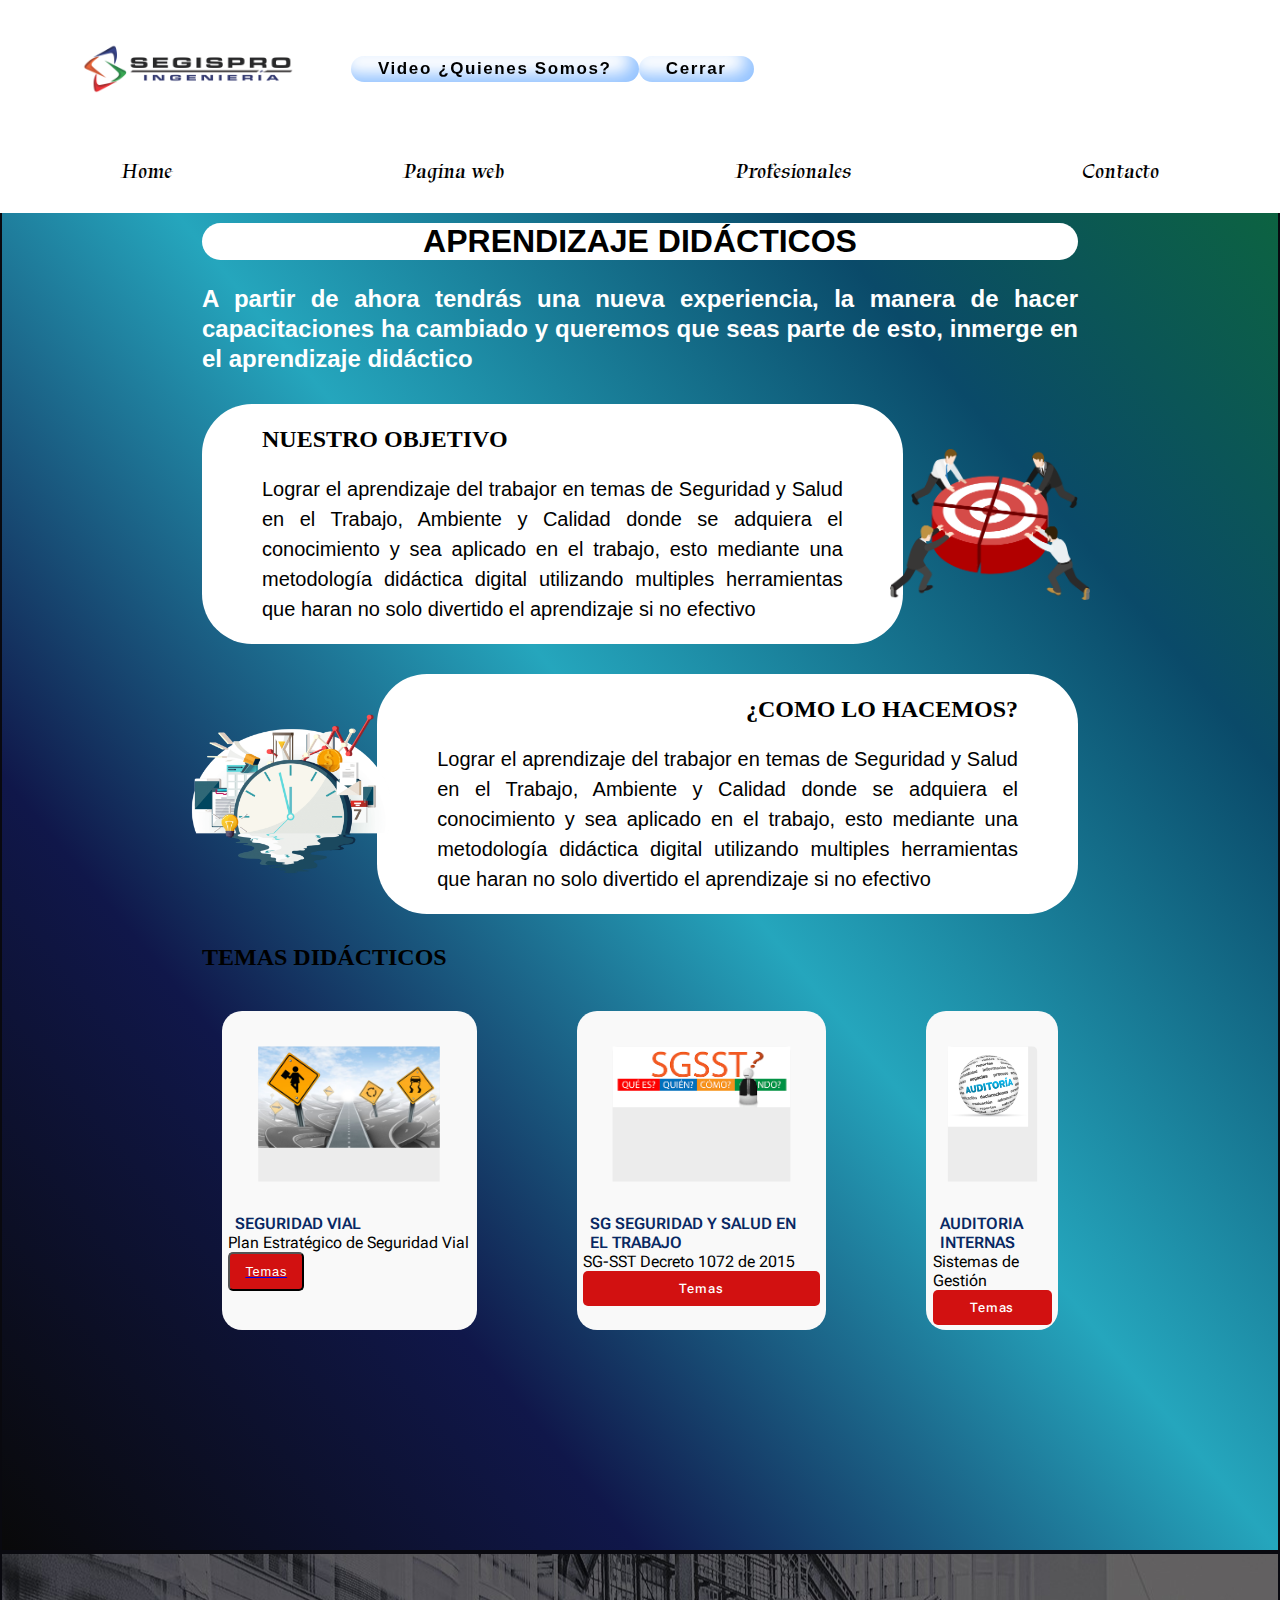
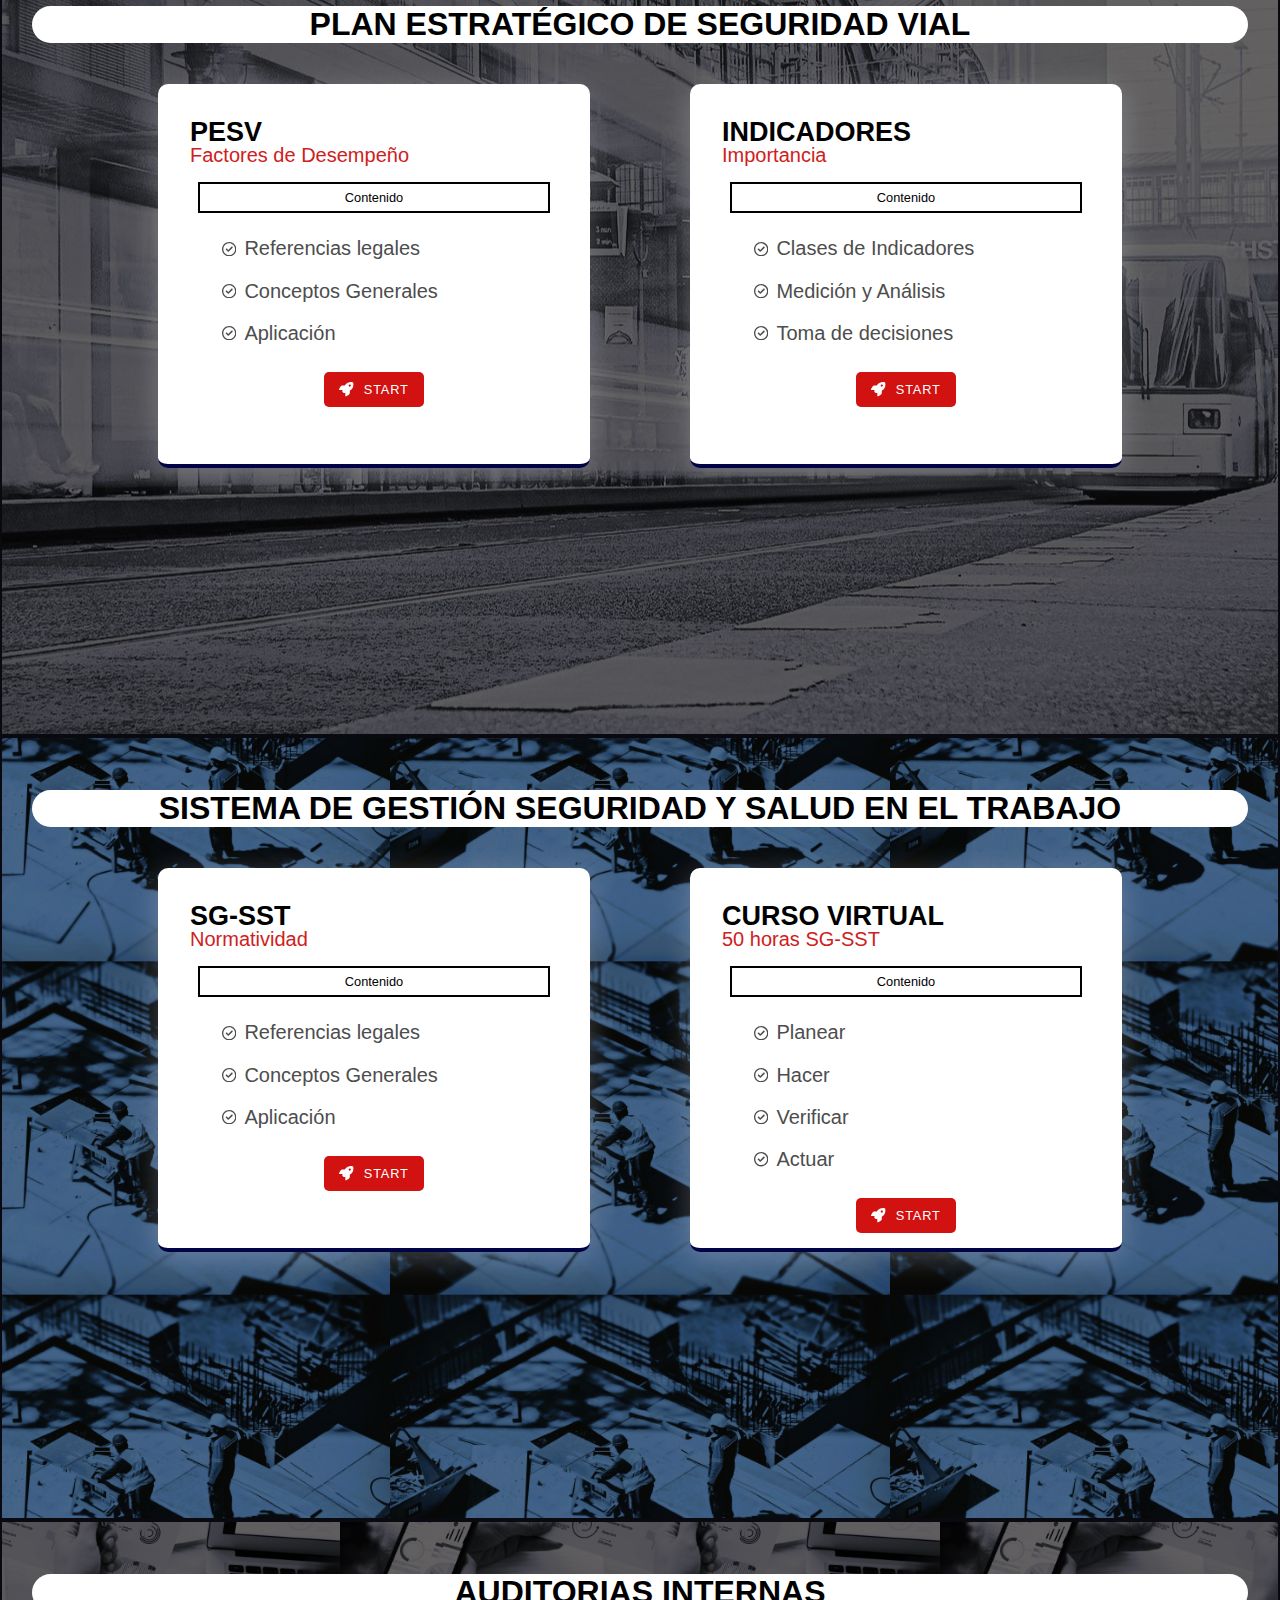
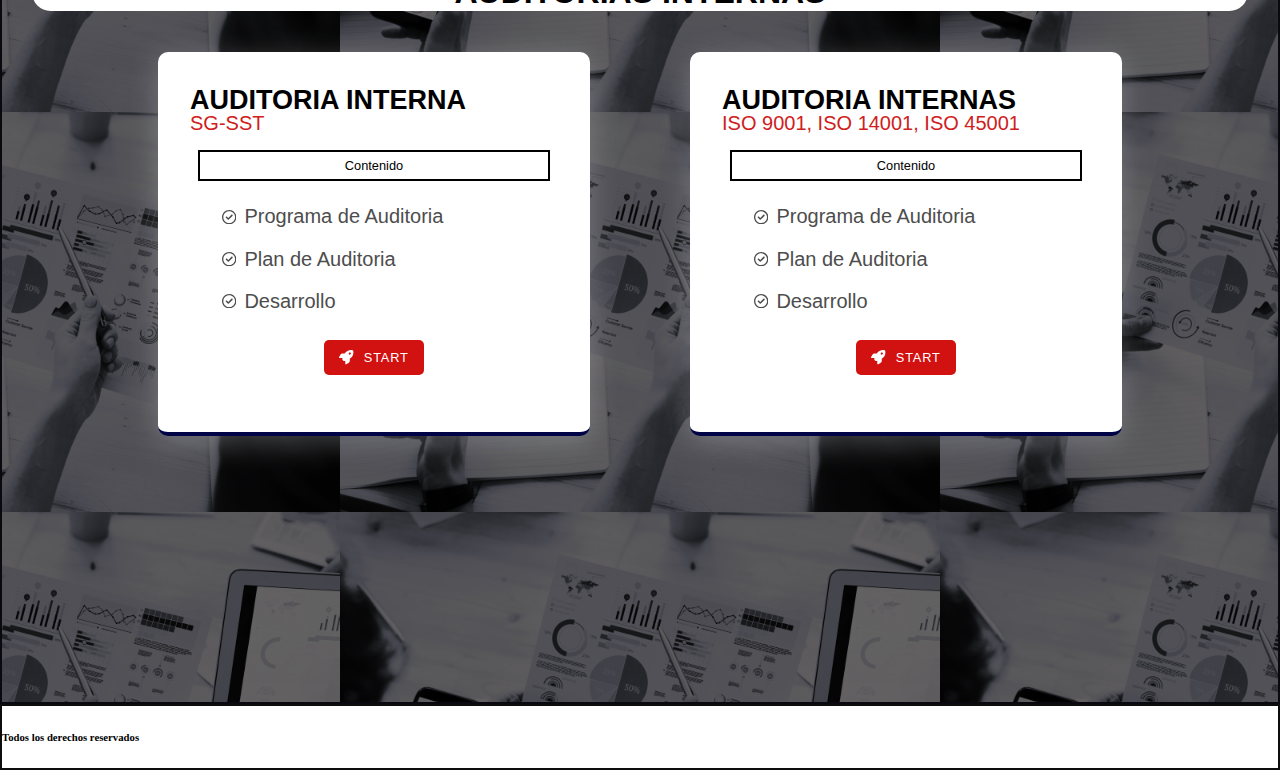
==== index.html @ 094fb380 "first commit" ====
<!DOCTYPE html>
<html lang="en">

<head>
  <meta charset="utf-8" />
  <link rel="stylesheet" href="style.css">
  <link href="https://fonts.googleapis.com/icon?family=Material+Icons" rel="stylesheet" />

  <title>Didácticas digitales!</title>
  <script> src = "script.js"</script>

</head>

<body>
  <header>
    <nav>
      <div id="botones">
        <figure>
          <img id="logo" src="assets/LOGO HORIZONTAL PAR OFFICE 2).png" , alt="Imagen Logo de Segispro" />
        </figure>
        <!--Se va a introducir video el cual se encontrará en la parte superior oculto y aparecera en la mitad de la página-->
        <button id="videopopup" class="boton" onclick="abrirPopup()">
          Video ¿Quienes Somos?
        </button>
        <!--Agrego un video en un contenedor, (Extraido de youtube - Compartir/enlace) popup = ventana emergente-->
        <div class="popup" id="popup">
          <iframe width="560" height="315" src="https://www.youtube.com/embed/HBINRNiQKMA" title="YouTube video player"
            frameborder="0"
            allow="accelerometer; autoplay; clipboard-write; encrypted-media; gyroscope; picture-in-picture"
            allowfullscreen></iframe>
        </div>

        <button id="videopopup" onclick="cerrarPopup()">Cerrar</button>
      </div>
      <ul>
        <a href="index.html">
          <li>Home</li>
        </a>
        <a href="https://www.segispro.com/">
          <li>Pagina web</li>
        </a>

        <a href="#box3">
          <li>Profesionales</li>
        </a>
        <a href="#box4">
          <li>Contacto</li>
        </a>
      </ul>
    </nav>
  </header>

  <main>


    <section id="box1">
      <h1>APRENDIZAJE DIDÁCTICOS</h1>
      <p class="intro">A partir de ahora tendrás una nueva experiencia, la manera de hacer capacitaciones ha cambiado y queremos que seas parte de esto, inmerge en el aprendizaje didáctico</p>
      <div class="row">
        <div class="textleft">
        <h2>NUESTRO OBJETIVO</h2>
        <p>Lograr el aprendizaje del trabajor en temas de Seguridad y Salud en el Trabajo, Ambiente y Calidad donde se adquiera el conocimiento y sea aplicado en el trabajo, esto mediante una metodología didáctica digital utilizando multiples herramientas que haran no solo divertido el aprendizaje si no efectivo</p>
      </div>
      <div class="img">
        <img src="assets/obj.png", alt="Imagen Objetivo" class="efect1">
      </div>
    </div>

      <div class="row">
        <div class="img">
          <img src="assets/hacer.png", alt="Imagen Objetivo" class="efect2">
        </div>
        <div class="textright">
        <h2>¿COMO LO HACEMOS?</h2>
        <p>Lograr el aprendizaje del trabajor en temas de Seguridad y Salud en el Trabajo, Ambiente y Calidad donde se adquiera el conocimiento y sea aplicado en el trabajo, esto mediante una metodología didáctica digital utilizando multiples herramientas que haran no solo divertido el aprendizaje si no efectivo</p>
      </div>
      
    </div>

      <h2>TEMAS DIDÁCTICOS</h2>
      <div id="cont">
          <div class="card">
          <div class="card-image"><img id="vial" src="assets/vial.png" , alt="Imagen referente a la Seguridad Vial"/></div>
          <div class="category"> Seguridad Vial </div>
          <div class="heading"> Plan Estratégico de Seguridad Vial
            <a href="#box2"><button class="botonIr" >Temas</button></a>
          </div>
        </div>
        <div class="card">
          <div class="card-image"><img id="sst" src="assets/SGSST.png" , alt="Imagen referente a el SGSST" /></div>
          <div class="category"> SG SEGURIDAD Y SALUD EN EL TRABAJO</div>
          <div class="heading"> SG-SST Decreto 1072 de 2015
            <div class="botonIr">Temas</div>
          </div>
        </div>
        <div class="card">
          <div class="card-image"><img id="imgAuditoria" src="assets/Auditoria.jpg" , alt="Imagen referente a las Auditoria" /></div>
          <div class="category"> AUDITORIA INTERNAS </div>
          <div class="heading"> Sistemas de Gestión
            <div class="botonIr">Temas</div>
          </div>
        </div>

      </div>
    </section>
    <section id="box2">
      <h1>PLAN ESTRATÉGICO DE SEGURIDAD VIAL</h1>
      <div id="didactic">
        <div class="plan-card">
          <h2>PESV<span>Factores de Desempeño</span></h2>
          <div class="etiquet">
            <p>Contenido</p>
            <div></div>
          </div>
          <div class="benefits-list">
            <ul>
              <li><svg viewBox="0 0 512 512" xmlns="http://www.w3.org/2000/svg">
                  <path
                    d="M243.8 339.8C232.9 350.7 215.1 350.7 204.2 339.8L140.2 275.8C129.3 264.9 129.3 247.1 140.2 236.2C151.1 225.3 168.9 225.3 179.8 236.2L224 280.4L332.2 172.2C343.1 161.3 360.9 161.3 371.8 172.2C382.7 183.1 382.7 200.9 371.8 211.8L243.8 339.8zM512 256C512 397.4 397.4 512 256 512C114.6 512 0 397.4 0 256C0 114.6 114.6 0 256 0C397.4 0 512 114.6 512 256zM256 48C141.1 48 48 141.1 48 256C48 370.9 141.1 464 256 464C370.9 464 464 370.9 464 256C464 141.1 370.9 48 256 48z">
                  </path>
                </svg><span>Referencias legales</span></li>
              <li><svg viewBox="0 0 512 512" xmlns="http://www.w3.org/2000/svg">
                  <path
                    d="M243.8 339.8C232.9 350.7 215.1 350.7 204.2 339.8L140.2 275.8C129.3 264.9 129.3 247.1 140.2 236.2C151.1 225.3 168.9 225.3 179.8 236.2L224 280.4L332.2 172.2C343.1 161.3 360.9 161.3 371.8 172.2C382.7 183.1 382.7 200.9 371.8 211.8L243.8 339.8zM512 256C512 397.4 397.4 512 256 512C114.6 512 0 397.4 0 256C0 114.6 114.6 0 256 0C397.4 0 512 114.6 512 256zM256 48C141.1 48 48 141.1 48 256C48 370.9 141.1 464 256 464C370.9 464 464 370.9 464 256C464 141.1 370.9 48 256 48z">
                  </path>
                </svg><span>Conceptos Generales</span></li>
              <li><svg viewBox="0 0 512 512" xmlns="http://www.w3.org/2000/svg">
                  <path
                    d="M243.8 339.8C232.9 350.7 215.1 350.7 204.2 339.8L140.2 275.8C129.3 264.9 129.3 247.1 140.2 236.2C151.1 225.3 168.9 225.3 179.8 236.2L224 280.4L332.2 172.2C343.1 161.3 360.9 161.3 371.8 172.2C382.7 183.1 382.7 200.9 371.8 211.8L243.8 339.8zM512 256C512 397.4 397.4 512 256 512C114.6 512 0 397.4 0 256C0 114.6 114.6 0 256 0C397.4 0 512 114.6 512 256zM256 48C141.1 48 48 141.1 48 256C48 370.9 141.1 464 256 464C370.9 464 464 370.9 464 256C464 141.1 370.9 48 256 48z">
                  </path>
                </svg><span>Aplicación</span></li>
            </ul>
          </div>
          <div class="button-get-plan">
            <a href="PESVFD.html">
              <svg xmlns="http://www.w3.org/2000/svg" viewBox="0 0 512 512" class="svg-rocket">
                <path
                  d="M156.6 384.9L125.7 353.1C117.2 345.5 114.2 333.1 117.1 321.8C120.1 312.9 124.1 301.3 129.8 288H24C15.38 288 7.414 283.4 3.146 275.9C-1.123 268.4-1.042 259.2 3.357 251.8L55.83 163.3C68.79 141.4 92.33 127.1 117.8 127.1H200C202.4 124 204.8 120.3 207.2 116.7C289.1-4.07 411.1-8.142 483.9 5.275C495.6 7.414 504.6 16.43 506.7 28.06C520.1 100.9 516.1 222.9 395.3 304.8C391.8 307.2 387.1 309.6 384 311.1V394.2C384 419.7 370.6 443.2 348.7 456.2L260.2 508.6C252.8 513 243.6 513.1 236.1 508.9C228.6 504.6 224 496.6 224 488V380.8C209.9 385.6 197.6 389.7 188.3 392.7C177.1 396.3 164.9 393.2 156.6 384.9V384.9zM384 167.1C406.1 167.1 424 150.1 424 127.1C424 105.9 406.1 87.1 384 87.1C361.9 87.1 344 105.9 344 127.1C344 150.1 361.9 167.1 384 167.1z">
                </path>
              </svg>
              <span>START</span>
            </a>
          </div>
        </div>

        <div class="plan-card">
          <h2>INDICADORES<span>Importancia</span></h2>
          <div class="etiquet">
            <p>Contenido</p>
            <div></div>
          </div>
          <div class="benefits-list">
            <ul>
              <li><svg viewBox="0 0 512 512" xmlns="http://www.w3.org/2000/svg">
                  <path
                    d="M243.8 339.8C232.9 350.7 215.1 350.7 204.2 339.8L140.2 275.8C129.3 264.9 129.3 247.1 140.2 236.2C151.1 225.3 168.9 225.3 179.8 236.2L224 280.4L332.2 172.2C343.1 161.3 360.9 161.3 371.8 172.2C382.7 183.1 382.7 200.9 371.8 211.8L243.8 339.8zM512 256C512 397.4 397.4 512 256 512C114.6 512 0 397.4 0 256C0 114.6 114.6 0 256 0C397.4 0 512 114.6 512 256zM256 48C141.1 48 48 141.1 48 256C48 370.9 141.1 464 256 464C370.9 464 464 370.9 464 256C464 141.1 370.9 48 256 48z">
                  </path>
                </svg><span>Clases de Indicadores</span></li>
              <li><svg viewBox="0 0 512 512" xmlns="http://www.w3.org/2000/svg">
                  <path
                    d="M243.8 339.8C232.9 350.7 215.1 350.7 204.2 339.8L140.2 275.8C129.3 264.9 129.3 247.1 140.2 236.2C151.1 225.3 168.9 225.3 179.8 236.2L224 280.4L332.2 172.2C343.1 161.3 360.9 161.3 371.8 172.2C382.7 183.1 382.7 200.9 371.8 211.8L243.8 339.8zM512 256C512 397.4 397.4 512 256 512C114.6 512 0 397.4 0 256C0 114.6 114.6 0 256 0C397.4 0 512 114.6 512 256zM256 48C141.1 48 48 141.1 48 256C48 370.9 141.1 464 256 464C370.9 464 464 370.9 464 256C464 141.1 370.9 48 256 48z">
                  </path>
                </svg><span>Medición y Análisis</span></li>
              <li><svg viewBox="0 0 512 512" xmlns="http://www.w3.org/2000/svg">
                  <path
                    d="M243.8 339.8C232.9 350.7 215.1 350.7 204.2 339.8L140.2 275.8C129.3 264.9 129.3 247.1 140.2 236.2C151.1 225.3 168.9 225.3 179.8 236.2L224 280.4L332.2 172.2C343.1 161.3 360.9 161.3 371.8 172.2C382.7 183.1 382.7 200.9 371.8 211.8L243.8 339.8zM512 256C512 397.4 397.4 512 256 512C114.6 512 0 397.4 0 256C0 114.6 114.6 0 256 0C397.4 0 512 114.6 512 256zM256 48C141.1 48 48 141.1 48 256C48 370.9 141.1 464 256 464C370.9 464 464 370.9 464 256C464 141.1 370.9 48 256 48z">
                  </path>
                </svg><span>Toma de decisiones</span></li>
            </ul>
          </div>
          <div class="button-get-plan">
            <a href="#">
              <svg xmlns="http://www.w3.org/2000/svg" viewBox="0 0 512 512" class="svg-rocket">
                <path
                  d="M156.6 384.9L125.7 353.1C117.2 345.5 114.2 333.1 117.1 321.8C120.1 312.9 124.1 301.3 129.8 288H24C15.38 288 7.414 283.4 3.146 275.9C-1.123 268.4-1.042 259.2 3.357 251.8L55.83 163.3C68.79 141.4 92.33 127.1 117.8 127.1H200C202.4 124 204.8 120.3 207.2 116.7C289.1-4.07 411.1-8.142 483.9 5.275C495.6 7.414 504.6 16.43 506.7 28.06C520.1 100.9 516.1 222.9 395.3 304.8C391.8 307.2 387.1 309.6 384 311.1V394.2C384 419.7 370.6 443.2 348.7 456.2L260.2 508.6C252.8 513 243.6 513.1 236.1 508.9C228.6 504.6 224 496.6 224 488V380.8C209.9 385.6 197.6 389.7 188.3 392.7C177.1 396.3 164.9 393.2 156.6 384.9V384.9zM384 167.1C406.1 167.1 424 150.1 424 127.1C424 105.9 406.1 87.1 384 87.1C361.9 87.1 344 105.9 344 127.1C344 150.1 361.9 167.1 384 167.1z">
                </path>
              </svg>
              <span>START</span>
            </a>
          </div>
        </div>
      </div>
    </section>

 
  <section id="box3">
    <h1>SISTEMA DE GESTIÓN SEGURIDAD Y SALUD EN EL TRABAJO</h1>
    <div id="didactic">
      <div class="plan-card">
        <h2>SG-SST<span>Normatividad</span></h2>
        <div class="etiquet">
          <p>Contenido</p>
          <div></div>
        </div>
        <div class="benefits-list">
          <ul>
            <li><svg viewBox="0 0 512 512" xmlns="http://www.w3.org/2000/svg">
                <path
                  d="M243.8 339.8C232.9 350.7 215.1 350.7 204.2 339.8L140.2 275.8C129.3 264.9 129.3 247.1 140.2 236.2C151.1 225.3 168.9 225.3 179.8 236.2L224 280.4L332.2 172.2C343.1 161.3 360.9 161.3 371.8 172.2C382.7 183.1 382.7 200.9 371.8 211.8L243.8 339.8zM512 256C512 397.4 397.4 512 256 512C114.6 512 0 397.4 0 256C0 114.6 114.6 0 256 0C397.4 0 512 114.6 512 256zM256 48C141.1 48 48 141.1 48 256C48 370.9 141.1 464 256 464C370.9 464 464 370.9 464 256C464 141.1 370.9 48 256 48z">
                </path>
              </svg><span>Referencias legales</span></li>
            <li><svg viewBox="0 0 512 512" xmlns="http://www.w3.org/2000/svg">
                <path
                  d="M243.8 339.8C232.9 350.7 215.1 350.7 204.2 339.8L140.2 275.8C129.3 264.9 129.3 247.1 140.2 236.2C151.1 225.3 168.9 225.3 179.8 236.2L224 280.4L332.2 172.2C343.1 161.3 360.9 161.3 371.8 172.2C382.7 183.1 382.7 200.9 371.8 211.8L243.8 339.8zM512 256C512 397.4 397.4 512 256 512C114.6 512 0 397.4 0 256C0 114.6 114.6 0 256 0C397.4 0 512 114.6 512 256zM256 48C141.1 48 48 141.1 48 256C48 370.9 141.1 464 256 464C370.9 464 464 370.9 464 256C464 141.1 370.9 48 256 48z">
                </path>
              </svg><span>Conceptos Generales</span></li>
            <li><svg viewBox="0 0 512 512" xmlns="http://www.w3.org/2000/svg">
                <path
                  d="M243.8 339.8C232.9 350.7 215.1 350.7 204.2 339.8L140.2 275.8C129.3 264.9 129.3 247.1 140.2 236.2C151.1 225.3 168.9 225.3 179.8 236.2L224 280.4L332.2 172.2C343.1 161.3 360.9 161.3 371.8 172.2C382.7 183.1 382.7 200.9 371.8 211.8L243.8 339.8zM512 256C512 397.4 397.4 512 256 512C114.6 512 0 397.4 0 256C0 114.6 114.6 0 256 0C397.4 0 512 114.6 512 256zM256 48C141.1 48 48 141.1 48 256C48 370.9 141.1 464 256 464C370.9 464 464 370.9 464 256C464 141.1 370.9 48 256 48z">
                </path>
              </svg><span>Aplicación</span></li>
          </ul>
        </div>
        <div class="button-get-plan">
          <a href="#">
            <svg xmlns="http://www.w3.org/2000/svg" viewBox="0 0 512 512" class="svg-rocket">
              <path
                d="M156.6 384.9L125.7 353.1C117.2 345.5 114.2 333.1 117.1 321.8C120.1 312.9 124.1 301.3 129.8 288H24C15.38 288 7.414 283.4 3.146 275.9C-1.123 268.4-1.042 259.2 3.357 251.8L55.83 163.3C68.79 141.4 92.33 127.1 117.8 127.1H200C202.4 124 204.8 120.3 207.2 116.7C289.1-4.07 411.1-8.142 483.9 5.275C495.6 7.414 504.6 16.43 506.7 28.06C520.1 100.9 516.1 222.9 395.3 304.8C391.8 307.2 387.1 309.6 384 311.1V394.2C384 419.7 370.6 443.2 348.7 456.2L260.2 508.6C252.8 513 243.6 513.1 236.1 508.9C228.6 504.6 224 496.6 224 488V380.8C209.9 385.6 197.6 389.7 188.3 392.7C177.1 396.3 164.9 393.2 156.6 384.9V384.9zM384 167.1C406.1 167.1 424 150.1 424 127.1C424 105.9 406.1 87.1 384 87.1C361.9 87.1 344 105.9 344 127.1C344 150.1 361.9 167.1 384 167.1z">
              </path>
            </svg>
            <span>START</span>
          </a>
        </div>
      </div>

      <div class="plan-card">
        <h2>CURSO VIRTUAL<span>50 horas SG-SST</span></h2>
        <div class="etiquet">
          <p>Contenido</p>
          <div></div>
        </div>
        <div class="benefits-list">
          <ul>
            <li><svg viewBox="0 0 512 512" xmlns="http://www.w3.org/2000/svg">
                <path
                  d="M243.8 339.8C232.9 350.7 215.1 350.7 204.2 339.8L140.2 275.8C129.3 264.9 129.3 247.1 140.2 236.2C151.1 225.3 168.9 225.3 179.8 236.2L224 280.4L332.2 172.2C343.1 161.3 360.9 161.3 371.8 172.2C382.7 183.1 382.7 200.9 371.8 211.8L243.8 339.8zM512 256C512 397.4 397.4 512 256 512C114.6 512 0 397.4 0 256C0 114.6 114.6 0 256 0C397.4 0 512 114.6 512 256zM256 48C141.1 48 48 141.1 48 256C48 370.9 141.1 464 256 464C370.9 464 464 370.9 464 256C464 141.1 370.9 48 256 48z">
                </path>
              </svg><span>Planear</span></li>
            <li><svg viewBox="0 0 512 512" xmlns="http://www.w3.org/2000/svg">
                <path
                  d="M243.8 339.8C232.9 350.7 215.1 350.7 204.2 339.8L140.2 275.8C129.3 264.9 129.3 247.1 140.2 236.2C151.1 225.3 168.9 225.3 179.8 236.2L224 280.4L332.2 172.2C343.1 161.3 360.9 161.3 371.8 172.2C382.7 183.1 382.7 200.9 371.8 211.8L243.8 339.8zM512 256C512 397.4 397.4 512 256 512C114.6 512 0 397.4 0 256C0 114.6 114.6 0 256 0C397.4 0 512 114.6 512 256zM256 48C141.1 48 48 141.1 48 256C48 370.9 141.1 464 256 464C370.9 464 464 370.9 464 256C464 141.1 370.9 48 256 48z">
                </path>
              </svg><span>Hacer</span></li>
            <li><svg viewBox="0 0 512 512" xmlns="http://www.w3.org/2000/svg">
                <path
                  d="M243.8 339.8C232.9 350.7 215.1 350.7 204.2 339.8L140.2 275.8C129.3 264.9 129.3 247.1 140.2 236.2C151.1 225.3 168.9 225.3 179.8 236.2L224 280.4L332.2 172.2C343.1 161.3 360.9 161.3 371.8 172.2C382.7 183.1 382.7 200.9 371.8 211.8L243.8 339.8zM512 256C512 397.4 397.4 512 256 512C114.6 512 0 397.4 0 256C0 114.6 114.6 0 256 0C397.4 0 512 114.6 512 256zM256 48C141.1 48 48 141.1 48 256C48 370.9 141.1 464 256 464C370.9 464 464 370.9 464 256C464 141.1 370.9 48 256 48z">
                </path>
              </svg><span>Verificar</span></li>
              <li><svg viewBox="0 0 512 512" xmlns="http://www.w3.org/2000/svg">
                <path
                  d="M243.8 339.8C232.9 350.7 215.1 350.7 204.2 339.8L140.2 275.8C129.3 264.9 129.3 247.1 140.2 236.2C151.1 225.3 168.9 225.3 179.8 236.2L224 280.4L332.2 172.2C343.1 161.3 360.9 161.3 371.8 172.2C382.7 183.1 382.7 200.9 371.8 211.8L243.8 339.8zM512 256C512 397.4 397.4 512 256 512C114.6 512 0 397.4 0 256C0 114.6 114.6 0 256 0C397.4 0 512 114.6 512 256zM256 48C141.1 48 48 141.1 48 256C48 370.9 141.1 464 256 464C370.9 464 464 370.9 464 256C464 141.1 370.9 48 256 48z">
                </path>
              </svg><span>Actuar</span></li>
          </ul>
        </div>
        <div class="button-get-plan">
          <a href="#">
            <svg xmlns="http://www.w3.org/2000/svg" viewBox="0 0 512 512" class="svg-rocket">
              <path
                d="M156.6 384.9L125.7 353.1C117.2 345.5 114.2 333.1 117.1 321.8C120.1 312.9 124.1 301.3 129.8 288H24C15.38 288 7.414 283.4 3.146 275.9C-1.123 268.4-1.042 259.2 3.357 251.8L55.83 163.3C68.79 141.4 92.33 127.1 117.8 127.1H200C202.4 124 204.8 120.3 207.2 116.7C289.1-4.07 411.1-8.142 483.9 5.275C495.6 7.414 504.6 16.43 506.7 28.06C520.1 100.9 516.1 222.9 395.3 304.8C391.8 307.2 387.1 309.6 384 311.1V394.2C384 419.7 370.6 443.2 348.7 456.2L260.2 508.6C252.8 513 243.6 513.1 236.1 508.9C228.6 504.6 224 496.6 224 488V380.8C209.9 385.6 197.6 389.7 188.3 392.7C177.1 396.3 164.9 393.2 156.6 384.9V384.9zM384 167.1C406.1 167.1 424 150.1 424 127.1C424 105.9 406.1 87.1 384 87.1C361.9 87.1 344 105.9 344 127.1C344 150.1 361.9 167.1 384 167.1z">
              </path>
            </svg>
            <span>START</span>
          </a>
        </div>
      </div>
    </div>
  </section>

  <section id="box4">
    <h1>AUDITORIAS INTERNAS</h1>
    <div id="didactic">
      <div class="plan-card">
        <h2>AUDITORIA INTERNA <span>SG-SST</span></h2>
        <div class="etiquet">
          <p>Contenido</p>
          <div></div>
        </div>
        <div class="benefits-list">
          <ul>
            <li><svg viewBox="0 0 512 512" xmlns="http://www.w3.org/2000/svg">
                <path
                  d="M243.8 339.8C232.9 350.7 215.1 350.7 204.2 339.8L140.2 275.8C129.3 264.9 129.3 247.1 140.2 236.2C151.1 225.3 168.9 225.3 179.8 236.2L224 280.4L332.2 172.2C343.1 161.3 360.9 161.3 371.8 172.2C382.7 183.1 382.7 200.9 371.8 211.8L243.8 339.8zM512 256C512 397.4 397.4 512 256 512C114.6 512 0 397.4 0 256C0 114.6 114.6 0 256 0C397.4 0 512 114.6 512 256zM256 48C141.1 48 48 141.1 48 256C48 370.9 141.1 464 256 464C370.9 464 464 370.9 464 256C464 141.1 370.9 48 256 48z">
                </path>
              </svg><span>Programa de Auditoria</span></li>
            <li><svg viewBox="0 0 512 512" xmlns="http://www.w3.org/2000/svg">
                <path
                  d="M243.8 339.8C232.9 350.7 215.1 350.7 204.2 339.8L140.2 275.8C129.3 264.9 129.3 247.1 140.2 236.2C151.1 225.3 168.9 225.3 179.8 236.2L224 280.4L332.2 172.2C343.1 161.3 360.9 161.3 371.8 172.2C382.7 183.1 382.7 200.9 371.8 211.8L243.8 339.8zM512 256C512 397.4 397.4 512 256 512C114.6 512 0 397.4 0 256C0 114.6 114.6 0 256 0C397.4 0 512 114.6 512 256zM256 48C141.1 48 48 141.1 48 256C48 370.9 141.1 464 256 464C370.9 464 464 370.9 464 256C464 141.1 370.9 48 256 48z">
                </path>
              </svg><span>Plan de Auditoria</span></li>
            <li><svg viewBox="0 0 512 512" xmlns="http://www.w3.org/2000/svg">
                <path
                  d="M243.8 339.8C232.9 350.7 215.1 350.7 204.2 339.8L140.2 275.8C129.3 264.9 129.3 247.1 140.2 236.2C151.1 225.3 168.9 225.3 179.8 236.2L224 280.4L332.2 172.2C343.1 161.3 360.9 161.3 371.8 172.2C382.7 183.1 382.7 200.9 371.8 211.8L243.8 339.8zM512 256C512 397.4 397.4 512 256 512C114.6 512 0 397.4 0 256C0 114.6 114.6 0 256 0C397.4 0 512 114.6 512 256zM256 48C141.1 48 48 141.1 48 256C48 370.9 141.1 464 256 464C370.9 464 464 370.9 464 256C464 141.1 370.9 48 256 48z">
                </path>
              </svg><span>Desarrollo</span></li>
          </ul>
        </div>
        <div class="button-get-plan">
          <a href="#">
            <svg xmlns="http://www.w3.org/2000/svg" viewBox="0 0 512 512" class="svg-rocket">
              <path
                d="M156.6 384.9L125.7 353.1C117.2 345.5 114.2 333.1 117.1 321.8C120.1 312.9 124.1 301.3 129.8 288H24C15.38 288 7.414 283.4 3.146 275.9C-1.123 268.4-1.042 259.2 3.357 251.8L55.83 163.3C68.79 141.4 92.33 127.1 117.8 127.1H200C202.4 124 204.8 120.3 207.2 116.7C289.1-4.07 411.1-8.142 483.9 5.275C495.6 7.414 504.6 16.43 506.7 28.06C520.1 100.9 516.1 222.9 395.3 304.8C391.8 307.2 387.1 309.6 384 311.1V394.2C384 419.7 370.6 443.2 348.7 456.2L260.2 508.6C252.8 513 243.6 513.1 236.1 508.9C228.6 504.6 224 496.6 224 488V380.8C209.9 385.6 197.6 389.7 188.3 392.7C177.1 396.3 164.9 393.2 156.6 384.9V384.9zM384 167.1C406.1 167.1 424 150.1 424 127.1C424 105.9 406.1 87.1 384 87.1C361.9 87.1 344 105.9 344 127.1C344 150.1 361.9 167.1 384 167.1z">
              </path>
            </svg>
            <span>START</span>
          </a>
        </div>
      </div>

      <div class="plan-card">
        <h2>AUDITORIA INTERNAS<span>ISO 9001, ISO 14001, ISO 45001</span></h2>
        <div class="etiquet">
          <p>Contenido</p>
          <div></div>
        </div>
        <div class="benefits-list">
          <ul>
            <li><svg viewBox="0 0 512 512" xmlns="http://www.w3.org/2000/svg">
                <path
                  d="M243.8 339.8C232.9 350.7 215.1 350.7 204.2 339.8L140.2 275.8C129.3 264.9 129.3 247.1 140.2 236.2C151.1 225.3 168.9 225.3 179.8 236.2L224 280.4L332.2 172.2C343.1 161.3 360.9 161.3 371.8 172.2C382.7 183.1 382.7 200.9 371.8 211.8L243.8 339.8zM512 256C512 397.4 397.4 512 256 512C114.6 512 0 397.4 0 256C0 114.6 114.6 0 256 0C397.4 0 512 114.6 512 256zM256 48C141.1 48 48 141.1 48 256C48 370.9 141.1 464 256 464C370.9 464 464 370.9 464 256C464 141.1 370.9 48 256 48z">
                </path>
              </svg><span>Programa de Auditoria</span></li>
            <li><svg viewBox="0 0 512 512" xmlns="http://www.w3.org/2000/svg">
                <path
                  d="M243.8 339.8C232.9 350.7 215.1 350.7 204.2 339.8L140.2 275.8C129.3 264.9 129.3 247.1 140.2 236.2C151.1 225.3 168.9 225.3 179.8 236.2L224 280.4L332.2 172.2C343.1 161.3 360.9 161.3 371.8 172.2C382.7 183.1 382.7 200.9 371.8 211.8L243.8 339.8zM512 256C512 397.4 397.4 512 256 512C114.6 512 0 397.4 0 256C0 114.6 114.6 0 256 0C397.4 0 512 114.6 512 256zM256 48C141.1 48 48 141.1 48 256C48 370.9 141.1 464 256 464C370.9 464 464 370.9 464 256C464 141.1 370.9 48 256 48z">
                </path>
              </svg><span>Plan de Auditoria</span></li>
            <li><svg viewBox="0 0 512 512" xmlns="http://www.w3.org/2000/svg">
                <path
                  d="M243.8 339.8C232.9 350.7 215.1 350.7 204.2 339.8L140.2 275.8C129.3 264.9 129.3 247.1 140.2 236.2C151.1 225.3 168.9 225.3 179.8 236.2L224 280.4L332.2 172.2C343.1 161.3 360.9 161.3 371.8 172.2C382.7 183.1 382.7 200.9 371.8 211.8L243.8 339.8zM512 256C512 397.4 397.4 512 256 512C114.6 512 0 397.4 0 256C0 114.6 114.6 0 256 0C397.4 0 512 114.6 512 256zM256 48C141.1 48 48 141.1 48 256C48 370.9 141.1 464 256 464C370.9 464 464 370.9 464 256C464 141.1 370.9 48 256 48z">
                </path>
              </svg><span>Desarrollo</span></li>
          </ul>
        </div>
        <div class="button-get-plan">
          <a href="#">
            <svg xmlns="http://www.w3.org/2000/svg" viewBox="0 0 512 512" class="svg-rocket">
              <path
                d="M156.6 384.9L125.7 353.1C117.2 345.5 114.2 333.1 117.1 321.8C120.1 312.9 124.1 301.3 129.8 288H24C15.38 288 7.414 283.4 3.146 275.9C-1.123 268.4-1.042 259.2 3.357 251.8L55.83 163.3C68.79 141.4 92.33 127.1 117.8 127.1H200C202.4 124 204.8 120.3 207.2 116.7C289.1-4.07 411.1-8.142 483.9 5.275C495.6 7.414 504.6 16.43 506.7 28.06C520.1 100.9 516.1 222.9 395.3 304.8C391.8 307.2 387.1 309.6 384 311.1V394.2C384 419.7 370.6 443.2 348.7 456.2L260.2 508.6C252.8 513 243.6 513.1 236.1 508.9C228.6 504.6 224 496.6 224 488V380.8C209.9 385.6 197.6 389.7 188.3 392.7C177.1 396.3 164.9 393.2 156.6 384.9V384.9zM384 167.1C406.1 167.1 424 150.1 424 127.1C424 105.9 406.1 87.1 384 87.1C361.9 87.1 344 105.9 344 127.1C344 150.1 361.9 167.1 384 167.1z">
              </path>
            </svg>
            <span>START</span>
          </a>
        </div>
      </div>
    </div>
  </section>




    <footer>
      <h6>
        Todos los derechos reservados
      </h6>
    </footer>
  </main>
  <script>
    let popup = document.getElementById("popup");

    function abrirPopup() {
      popup.classList.add("open-popup");
    }

    function cerrarPopup() {
      popup.classList.remove("open-popup");
    }
  </script>
</body>

</html>
---- style.css ----
@import url('https://fonts.googleapis.com/css2?family=Macondo&family=Roboto+Flex:opsz,wght@8..144,100&display=swap');
@import url('https://fonts.googleapis.com/css2?family=Tapestry&display=swap');
@import url('https://fonts.googleapis.com/css2?family=Rajdhani:wght@300&family=Roboto+Serif:opsz,wght@8..144,100&family=Ubuntu:wght@300&display=swap')
/* PSEUDOCLASES */
* { /* El asterisco aplica estilos a la hoja en generar*/
    
  box-sizing: border-box;
  padding: 0;
  margin: 0;
}

main {
 height: 100vh;

}

body{
  margin:0;
  display:flex;
  flex-direction:column;
}

#logo {
  height: 70px; 
  
  } 

#vial {
    height: 75%; 
    align-items: center; 
    } 

#sst{
      height: 45%; 
      align-content: center;
    }

#imgAuditoria{
  width: 90%;  

}

nav {
  z-index: 1;
  top:0;
  margin: 0;
  position: fixed;
  width: 100%;
  background: white;
  backdrop-filter: blur(10px);
  
}

nav ul{
  padding: 5px;
  font-family: 'Tapestry', cursive;
  display:flex;
  justify-content: space-around;
  }
 
nav ul a{
  text-decoration: none; /* le quita la línea y el color de hipervinculo */
  color:rgb(0, 0, 0);
}  

nav ul a:hover{
  background-color:#0a4a69;
  color:#ffffff;
}

/* From uiverse.io by @ercnersoy */
#videopopup{
  padding: 0.2em 1.6em;
  border: 0;
  transition: all .5s ease-in-out;
  font-size: 17px;
  letter-spacing: 0.1rem;
  font-family: 'Segoe UI', Tahoma, Geneva, Verdana, sans-serif;
  color: rgb(0, 0, 0);
  font-weight: bolder;
  backdrop-filter: blur(5px);
  background-color: rgba(255, 255, 255, 1);
  border-radius: 26px;
  box-shadow: 0px 0px 0px 0px rgba(145, 192, 255, 0.5),
              inset -8px -8px 16px 0px rgba(145, 193, 255, 0.973),
              inset 0px 11px 28px 0px rgb(255, 255, 255);
 }
 
 #videopopup:hover {
  transition: all .5s ease-in-out;
  backdrop-filter: blur(5px);
  background-color: rgba(255, 255, 255, 1);
  border-radius: 26px;
  box-shadow: 0px 0px 0px 0px rgba(145, 192, 255, 0.5),
               inset 8px -8px 16px 10px rgb(145, 193, 255),
               inset 0px 11px 28px 0px rgb(255, 255, 255);
 }
 
 #videopopup:active {
  border-radius: 26px;
  box-shadow: 0px 0px 0px 0px rgba(145, 193, 255, 0.822),
   inset -8px -8px 16px 10px #91c0ff99,
   inset 0px 11px 28px 50px rgb(255, 255, 255);
 }

 .popup{
   width: 75%;
   position: absolute; /* se posiciona sobre el contenedor */
   margin: 0 auto;
   top:0;
   left:70%;
   transform: translate(-50%, -50%) scale(0.1); /*scale me reduce el tamaño del video*/
   transition: transform 0.4s, top 0.4s;
   visibility: hidden; /*oculta el video*/
 }

 .popup iframe{
   width: 100;
   margin: 0 auto;
 }

 .open-popup{
  
   visibility: visible;
   top: 200%;
   transform: translate(-50%, -50%) scale(1);
/*me muestra el video y hace que baje y aumente el tamaño*/
 }

/* From uiverse.io by @bhaveshxrawat */
.card {
  z-index: 0;
  width: 250px;
  height: 300px;
  background: #f9f9f9;
  position: relative;
  align-items: center;

  padding: .4em;
  padding-top: .8em;
  border-radius: 20px;
  
}

.card-image {
  background-color: rgb(236, 236, 236);
  width: 100%;
  height: 60%;
  align-items: center;
  border-radius: 6px 6px 0 0;
  transform: scale(0.75);
}

.card-image:hover {
  transform: scale(1);
}

.category {
  text-transform: uppercase;
  font-size: 1em;
  font-weight: 600;
  color: rgb(8, 40, 99);
  padding: 10px 7px 0;
}

.card h2 {
  z-index: 1;
  color: rgb(0, 0, 7);
  text-align:center;
  font-family: "Poppins", sans-serif;
  font-size: 1.2em;
}

 
 /* From uiverse.io by @abrahamcalsin */
.plan-card {
  /*background-image: linear-gradient(to right top, #f3efef, #353b6e, #ffffff, #43697c,  #f6f7f7);*/
  background: white;;
  width: 23rem;
  height: 350px;
  padding-left: 2rem;
  padding-right: 2rem;
  padding-top: 10px;
  padding-bottom: 20px;
  border-radius: 10px;
  border-bottom: 4px solid #000446;
  box-shadow: 0 6px 30px rgba(207, 212, 222, 0.3);
  font-family: "Poppins", sans-serif;
}

.plan-card h2 {
  margin-bottom: 15px;
  font-size: 27px;
  font-weight: 600;
}

.plan-card h2 span {
  display: block;
  margin-top: -4px;
  color: rgb(207, 32, 32);
  font-size: 20px;
  font-weight: 500;
}

.plan-card p {
  font-size: 25px;
}

.etiquet div {
  position: absolute;
  bottom: -23px;
  right: 0px;
  width: 0;
  height: 0;
  border-top: 13px solid rgb(2, 13, 33);
  border-bottom: 10px solid transparent;
  border-right: 13px solid transparent;
  z-index: -6;
}

.benefits-list {
  margin-top: 16px;
}

.benefits-list ul {
  padding: 0;
  font-size: 14px;
}

.benefits-list ul li {
  color: #4d4d4d;
  list-style: none;
  margin-bottom: .2rem;
  display: flex;
  align-items: center;
  gap: .5rem;
}

.benefits-list ul li svg {
  width: .9rem;
  fill: currentColor;
}

.benefits-list ul li span {
  font-weight: 300;
}

.button-get-plan {
  display: flex;
  justify-content: center;
  margin-top: 1.2rem;
}

.button-get-plan a {
  display: flex;
  justify-content: center;
  align-items: center;
  background: #d21111;
  color: #fff;
  padding: 10px 15px;
  border-radius: 5px;
  text-decoration: none;
  font-size: .8rem;
  letter-spacing: .05rem;
  font-weight: 500;
  transition: all 0.3s ease;
}

.button-get-plan a:hover {
  transform: translateY(-10%);
  box-shadow: 0 3px 10px rgba(207, 212, 222, 0.9);
}

.button-get-plan .svg-rocket {
  margin-right: 10px;
  width: .9rem;
  fill: currentColor;
}

  .botonIr{
    display: flex;
    justify-content: center;
    align-items: center;
    background: #d21111;
    color: #fff;
    padding: 10px 15px;
    border-radius: 5px;
    text-decoration: none;
    font-size: .8rem;
    letter-spacing: .05rem;
    font-weight: 500;
    transition: all 0.3s ease;
  }

  .botonIr:hover{
    opacity: 0.7;
    text-decoration: none;
    color:rgb(252, 252, 255)
  }


li{
  list-style:none;
  align-items: center;
  font-size:20px;
  padding: 0.5rem 2rem 0.5rem 2rem;
}

section{
  padding:3em;
  align-items: center;
  justify-content: center; 
}

.etiquet p{
  margin:8px 8px 8px 8px;
  font-size: 1vw;
  justify-content: center;
  text-align:center;
  padding: 0.5em;
  border: solid black 2px; 
}

.texto1{  
  color: black;
  text-align: justify;  
}
/*titulo de secciones*/
h1{
  text-align:center;
  font-family: 'Ubuntu', sans-serif;
  color: black;
  border-radius: 50px;
  background-color: white;
justify-content: center;  
}

h3{
  text-align:center;
  color: #000000;
background: #FFFFFF;
text-shadow: 2px 2px 0 #bcbcbc, 4px 4px 0 #9c9c9c;
}

#botones {
  align-items: center;
  padding: 1rem 4rem 0.5rem 2rem;
  display: flex;
}

#box1 {
  display: flexbox;
  margin:auto;
  font-family: 'Roboto Flex', sans-serif;
  background-image: linear-gradient(to right top, #090909, #10174a, #25a6bd, #0a4a69,  #0d6c32);
    padding: 200px;
    flex-wrap: wrap;
    align-items: center;
  justify-content: center;
    border: solid rgb(9, 9, 15) 2px;
    /*height:100vh;*/
}

#box1 h2{
  font-family: 'Ubuntu', cursive;
  color: black;
}
/*párrafo introductorio para navegar en la página*/
.intro {
  color:white;
  font-family: 'Rajdhani', sans-serif;
  font-size: 24px;
  text-align:justify;
  font-weight: bolder;
  line-height: 30px;
}

.row{
  display:flex;
  margin: 30px 0;
}
/*Objetivo del aplicativo*/
.row .textleft{
  background-color: white;
  border-radius: 50px;
  font-family: 'Rajdhani', sans-serif;
  text-align:justify;
  width: 80%;
  padding: 0 60px;
  line-height: 30px;
  text-align: left;
}

.row p{
  font-size:20px;
  text-align:justify;
  
}

.row .textright{
  background-color: white;
  border-radius: 50px;
  font-family: 'Rajdhani', sans-serif;
  width: 80%;
  padding: 0 60px;
  line-height: 30px;
  text-align: right;
}

.row .img{
  width: 20%;
  display: flex;
  justify-content: center;
  align-items: center;
}

.row .img img{
  position:relative;
  width:200px;
}

#box2 {
    padding:30px;
 
    height:80vh;
    background-image: url("assets/Fondo5_.jpg");
background-position: center;
background-size: auto;
    border: solid rgb(9, 9, 15) 2px;
}

#box3 {
  padding:30px;

  height:80vh;
  background-image: url("assets/Fondo2__.jpg");
background-position: center;
background-size: 500px;
  border: solid rgb(9, 9, 15) 2px;
}

#box4 {
  padding:30px;

  height:80vh;
  background-image: url("assets/Fondo3_.jpg");
background-position: center;
background-size:600px;
  border: solid rgb(9, 9, 15) 2px;
}


#didactic{
  display: flex;
   align-items: center;
  justify-content: center;
  padding:20PX;
  gap:100px;
}

#cont{
  display:flex;
  padding: 20px;
  justify-content: center;
  gap:100px;
}

.caja {
  
   background: white;
 
    width:50%;
    border: solid green 2px;
}


footer {
    border:solid rgb(13, 13, 13) 2px;
}
/*Si llega a 320px cambia a esta propiedad */
@media screen and (max-width: 320px){
  #box1 {
    flex-direction:column; 
    background: blue;
  }
    nav ul{
      flex-direction:column; 
    }
      
}
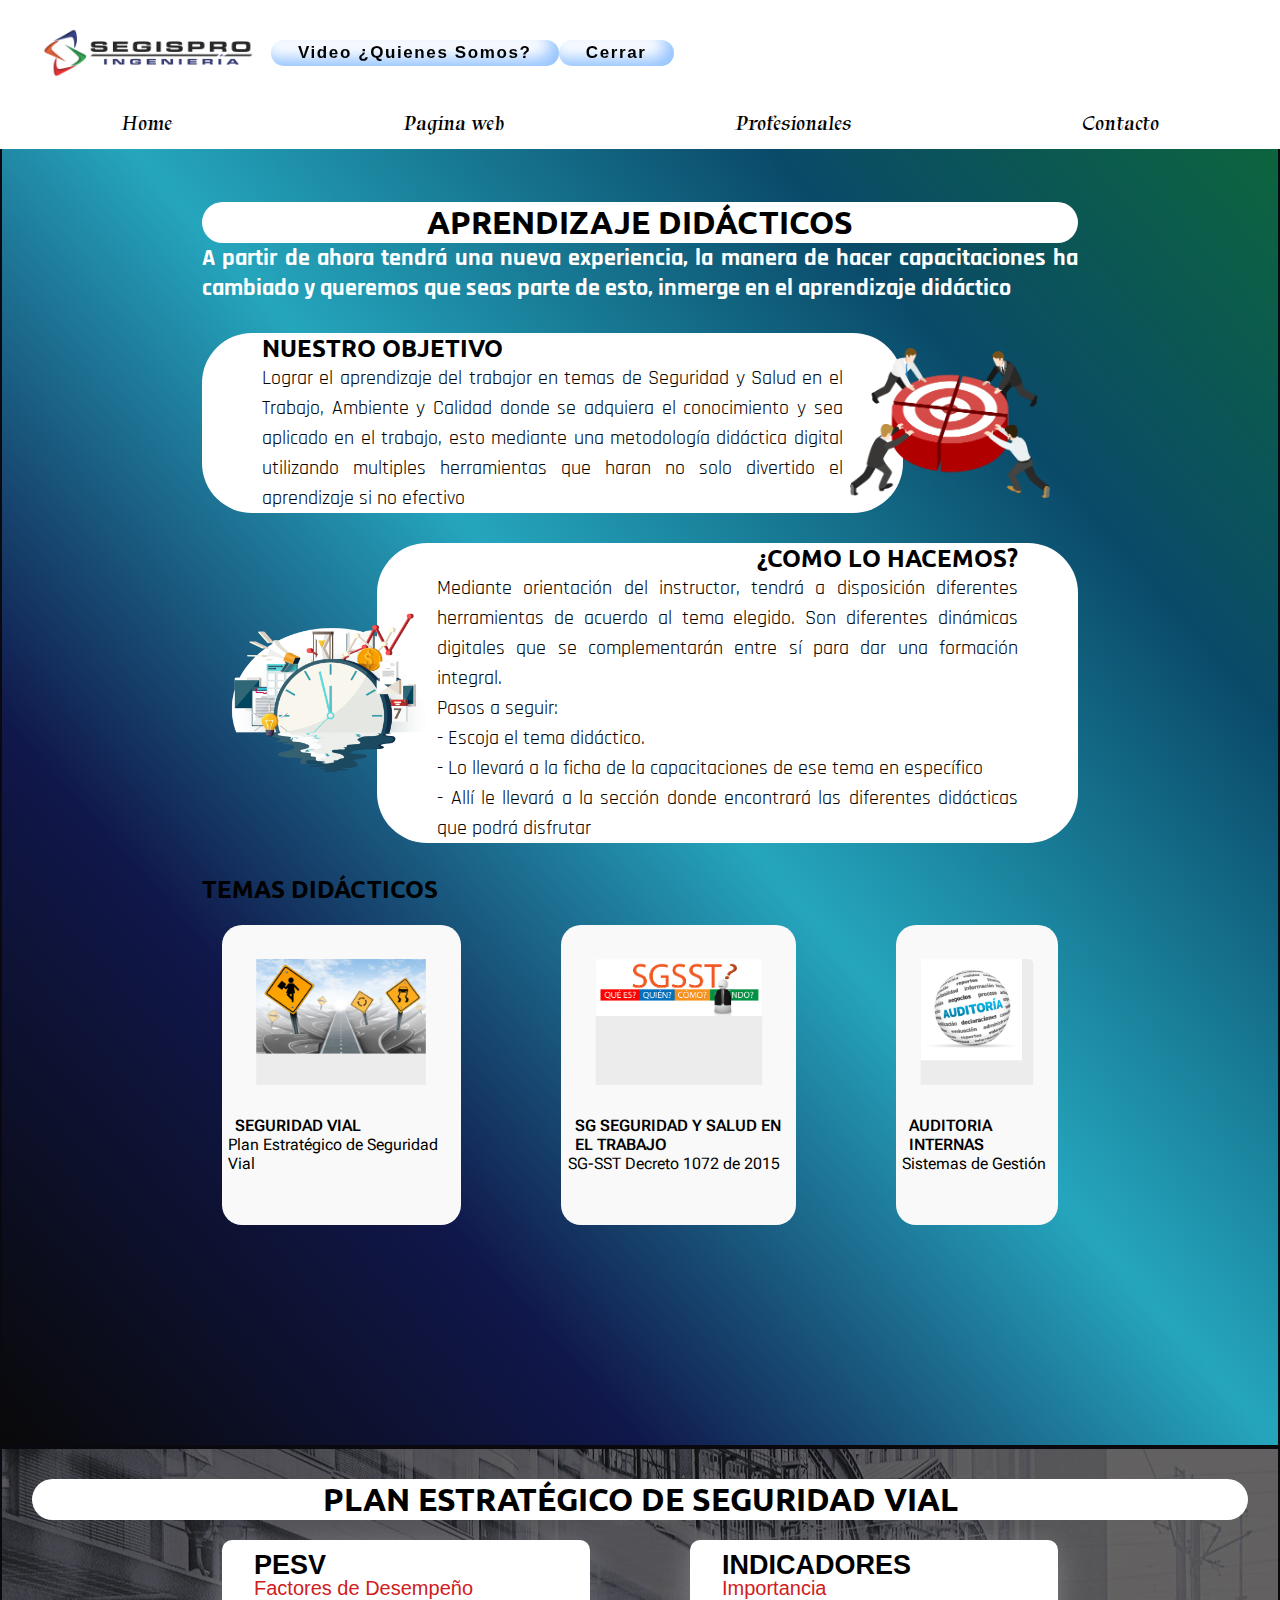
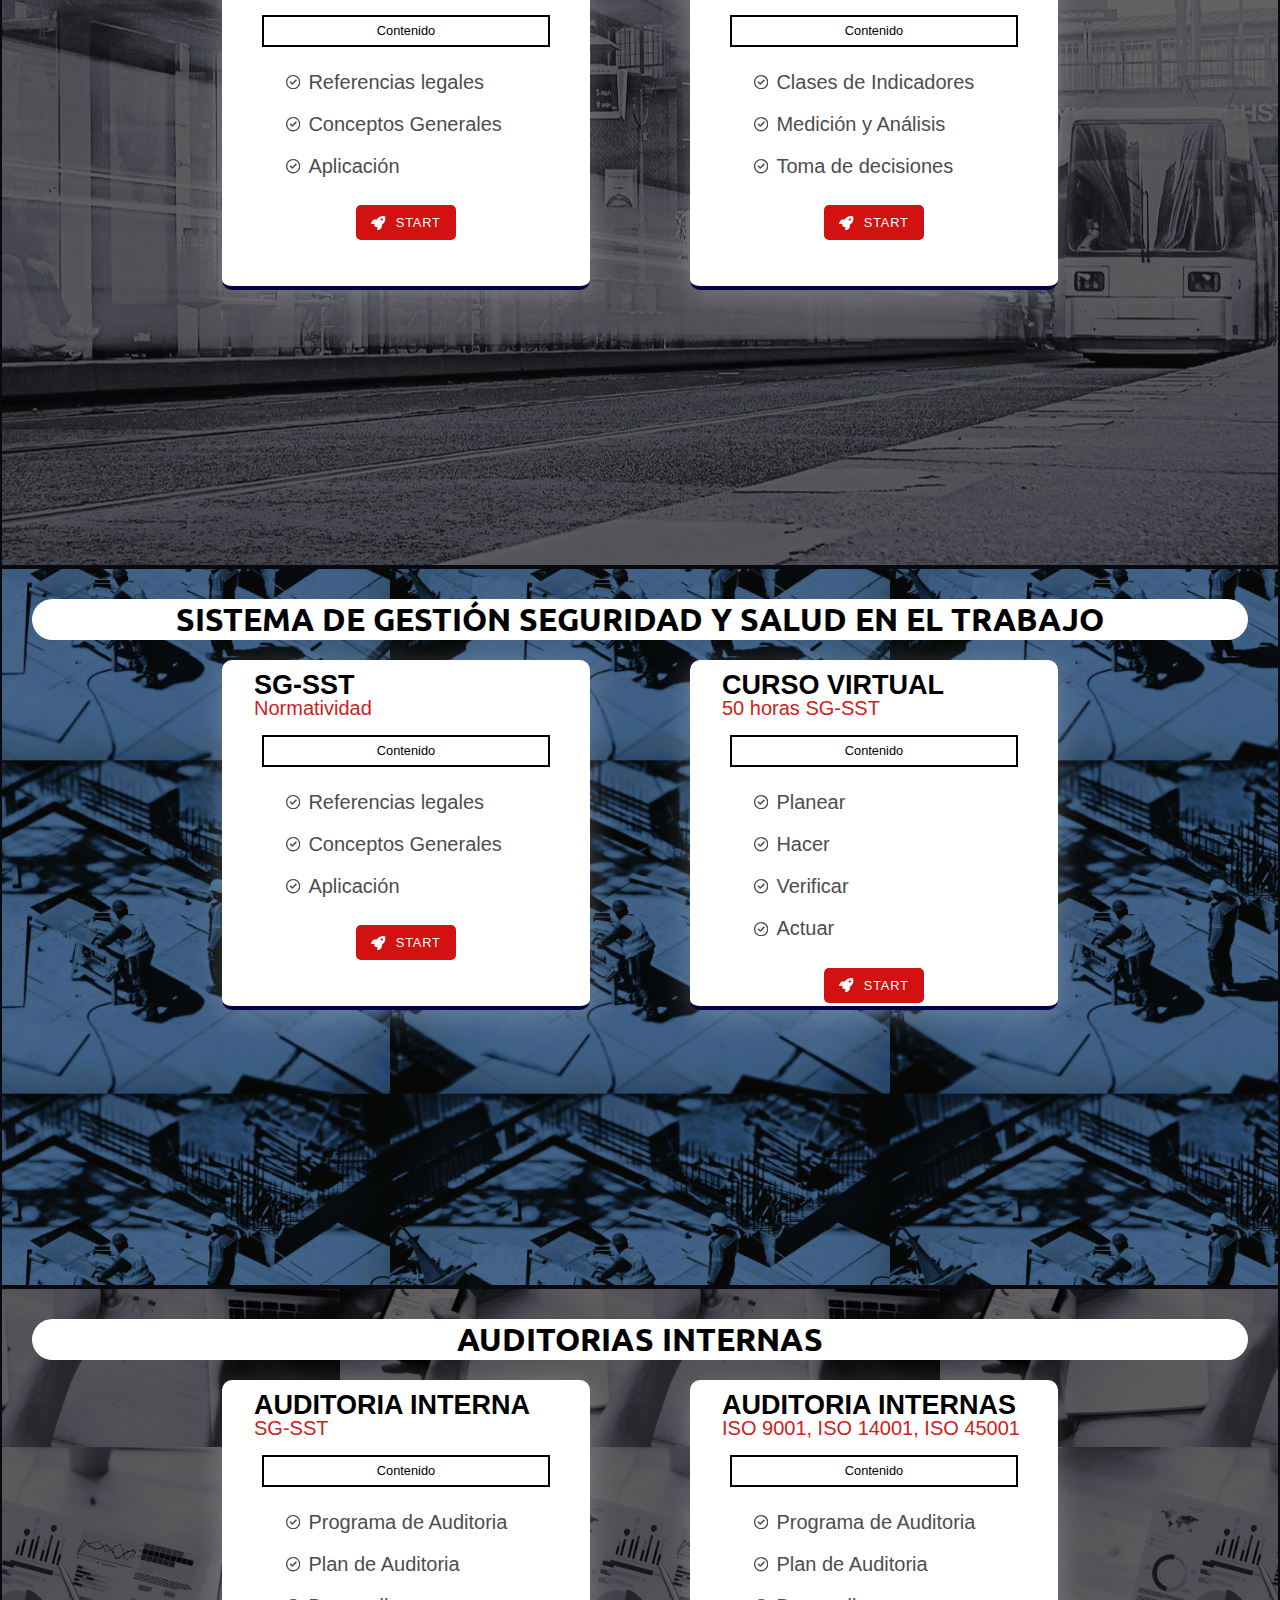
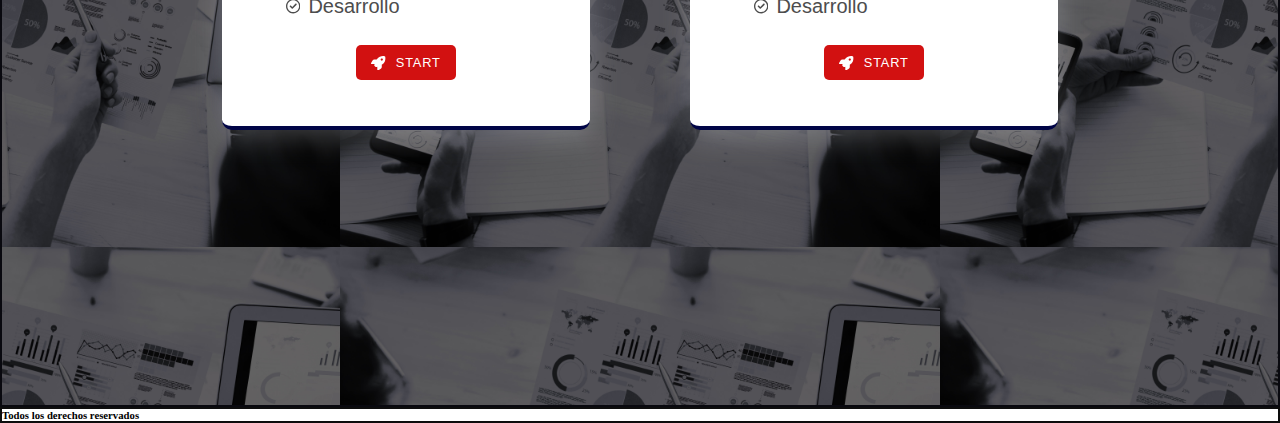
==== commit e305dbcf: "Agregar movimiento imagenes" ====
--- a/index.html
+++ b/index.html
@@ -55,7 +55,7 @@
 
     <section id="box1">
       <h1>APRENDIZAJE DIDÁCTICOS</h1>
-      <p class="intro">A partir de ahora tendrás una nueva experiencia, la manera de hacer capacitaciones ha cambiado y queremos que seas parte de esto, inmerge en el aprendizaje didáctico</p>
+      <p class="intro">A partir de ahora tendrá una nueva experiencia, la manera de hacer capacitaciones ha cambiado y queremos que seas parte de esto, inmerge en el aprendizaje didáctico</p>
       <div class="row">
         <div class="textleft">
         <h2>NUESTRO OBJETIVO</h2>
@@ -72,35 +72,36 @@
         </div>
         <div class="textright">
         <h2>¿COMO LO HACEMOS?</h2>
-        <p>Lograr el aprendizaje del trabajor en temas de Seguridad y Salud en el Trabajo, Ambiente y Calidad donde se adquiera el conocimiento y sea aplicado en el trabajo, esto mediante una metodología didáctica digital utilizando multiples herramientas que haran no solo divertido el aprendizaje si no efectivo</p>
+        <p>Mediante orientación del instructor, tendrá a disposición diferentes herramientas de acuerdo al tema elegido. Son diferentes dinámicas digitales que se complementarán entre sí para dar una formación integral. <br/> Pasos a seguir: <br/> - Escoja el tema didáctico. <br/> - Lo llevará a la ficha de la capacitaciones de ese tema en específico <br/> - Allí le llevará a la sección donde encontrará las diferentes didácticas que podrá disfrutar<br/> </p>
       </div>
       
     </div>
 
       <h2>TEMAS DIDÁCTICOS</h2>
+
+      
       <div id="cont">
           <div class="card">
           <div class="card-image"><img id="vial" src="assets/vial.png" , alt="Imagen referente a la Seguridad Vial"/></div>
           <div class="category"> Seguridad Vial </div>
           <div class="heading"> Plan Estratégico de Seguridad Vial
-            <a href="#box2"><button class="botonIr" >Temas</button></a>
+          <!--  <a href="#box2"><button class="botonIr" >Temas</button></a> -->
           </div>
         </div>
         <div class="card">
           <div class="card-image"><img id="sst" src="assets/SGSST.png" , alt="Imagen referente a el SGSST" /></div>
           <div class="category"> SG SEGURIDAD Y SALUD EN EL TRABAJO</div>
           <div class="heading"> SG-SST Decreto 1072 de 2015
-            <div class="botonIr">Temas</div>
+          <!--  <div class="botonIr">Temas</div> -->
           </div>
         </div>
         <div class="card">
           <div class="card-image"><img id="imgAuditoria" src="assets/Auditoria.jpg" , alt="Imagen referente a las Auditoria" /></div>
           <div class="category"> AUDITORIA INTERNAS </div>
           <div class="heading"> Sistemas de Gestión
-            <div class="botonIr">Temas</div>
-          </div>
-        </div>
-
+          <!--  <div class="botonIr">Temas</div> -->
+          </div>
+        </div>
       </div>
     </section>
     <section id="box2">
--- a/style.css
+++ b/style.css
@@ -1,7 +1,8 @@
 @import url('https://fonts.googleapis.com/css2?family=Macondo&family=Roboto+Flex:opsz,wght@8..144,100&display=swap');
 @import url('https://fonts.googleapis.com/css2?family=Tapestry&display=swap');
-@import url('https://fonts.googleapis.com/css2?family=Rajdhani:wght@300&family=Roboto+Serif:opsz,wght@8..144,100&family=Ubuntu:wght@300&display=swap')
+@import url('https://fonts.googleapis.com/css2?family=Rajdhani:wght@300&family=Roboto+Serif:opsz,wght@8..144,100&family=Ubuntu:wght@300&display=swap');
 /* PSEUDOCLASES */
+
 * { /* El asterisco aplica estilos a la hoja en generar*/
     
   box-sizing: border-box;
@@ -9,6 +10,7 @@
   margin: 0;
 }
 
+
 main {
  height: 100vh;
 
@@ -27,7 +29,9 @@
 
 #vial {
     height: 75%; 
-    align-items: center; 
+    align-items: center;
+    justify-content: center;
+    
     } 
 
 #sst{
@@ -130,7 +134,7 @@
 /* From uiverse.io by @bhaveshxrawat */
 .card {
   z-index: 0;
-  width: 250px;
+  width: 23rem;
   height: 300px;
   background: #f9f9f9;
   position: relative;
@@ -159,19 +163,30 @@
   text-transform: uppercase;
   font-size: 1em;
   font-weight: 600;
-  color: rgb(8, 40, 99);
+  color: Black;
   padding: 10px 7px 0;
 }
 
-.card h2 {
-  z-index: 1;
-  color: rgb(0, 0, 7);
-  text-align:center;
-  font-family: "Poppins", sans-serif;
-  font-size: 1.2em;
-}
-
- 
+.botonIr{
+  display: flex;
+  justify-content: center;
+  align-items: center;
+  background: #d21111;
+  color: #fff;
+  padding: 10px 15px;
+  border-radius: 15px;
+  font-size: .9rem;
+  letter-spacing: .05rem;
+  font-weight: 500;
+  transition: all 0.3s ease;
+}
+
+.botonIr:hover{
+  opacity: 0.7;
+  text-decoration: none;
+  color:rgb(252, 252, 255)
+}
+
  /* From uiverse.io by @abrahamcalsin */
 .plan-card {
   /*background-image: linear-gradient(to right top, #f3efef, #353b6e, #ffffff, #43697c,  #f6f7f7);*/
@@ -203,12 +218,12 @@
 }
 
 .plan-card p {
-  font-size: 25px;
+  font-size: 50px;
 }
 
 .etiquet div {
   position: absolute;
-  bottom: -23px;
+    bottom: -23px;
   right: 0px;
   width: 0;
   height: 0;
@@ -217,6 +232,7 @@
   border-right: 13px solid transparent;
   z-index: -6;
 }
+
 
 .benefits-list {
   margin-top: 16px;
@@ -275,28 +291,7 @@
   margin-right: 10px;
   width: .9rem;
   fill: currentColor;
-}
-
-  .botonIr{
-    display: flex;
-    justify-content: center;
-    align-items: center;
-    background: #d21111;
-    color: #fff;
-    padding: 10px 15px;
-    border-radius: 5px;
-    text-decoration: none;
-    font-size: .8rem;
-    letter-spacing: .05rem;
-    font-weight: 500;
-    transition: all 0.3s ease;
-  }
-
-  .botonIr:hover{
-    opacity: 0.7;
-    text-decoration: none;
-    color:rgb(252, 252, 255)
-  }
+} 
 
 
 li{
@@ -419,6 +414,39 @@
   width:200px;
 }
 
+.efect1{
+  right:40px;
+  animation:girar 3s linear infinite;
+}
+.efect2{
+  left:40px;
+  animation:efecto2 3s linear infinite;
+}
+
+@keyframes bajar{
+ 0%{top:0;}
+ 50%{top:15px}
+ 100%{top:0;}
+}
+@keyframes efecto2{
+  0%{transform: scale(.9);}
+  50%{transform:scale(1.1);}
+  100%{transform:scale(.9);}
+}
+
+/*
+@keyframes mover{
+  0%{left:0;}
+  50%{left: 40px}
+  100%{left: 0;}
+*/
+@keyframes girar{
+  0%{transform: rotate(0deg);}
+  50%{transform:rotate(20deg);}
+  100%{transform:rotate(0deg);}
+}
+
+
 #box2 {
     padding:30px;
  
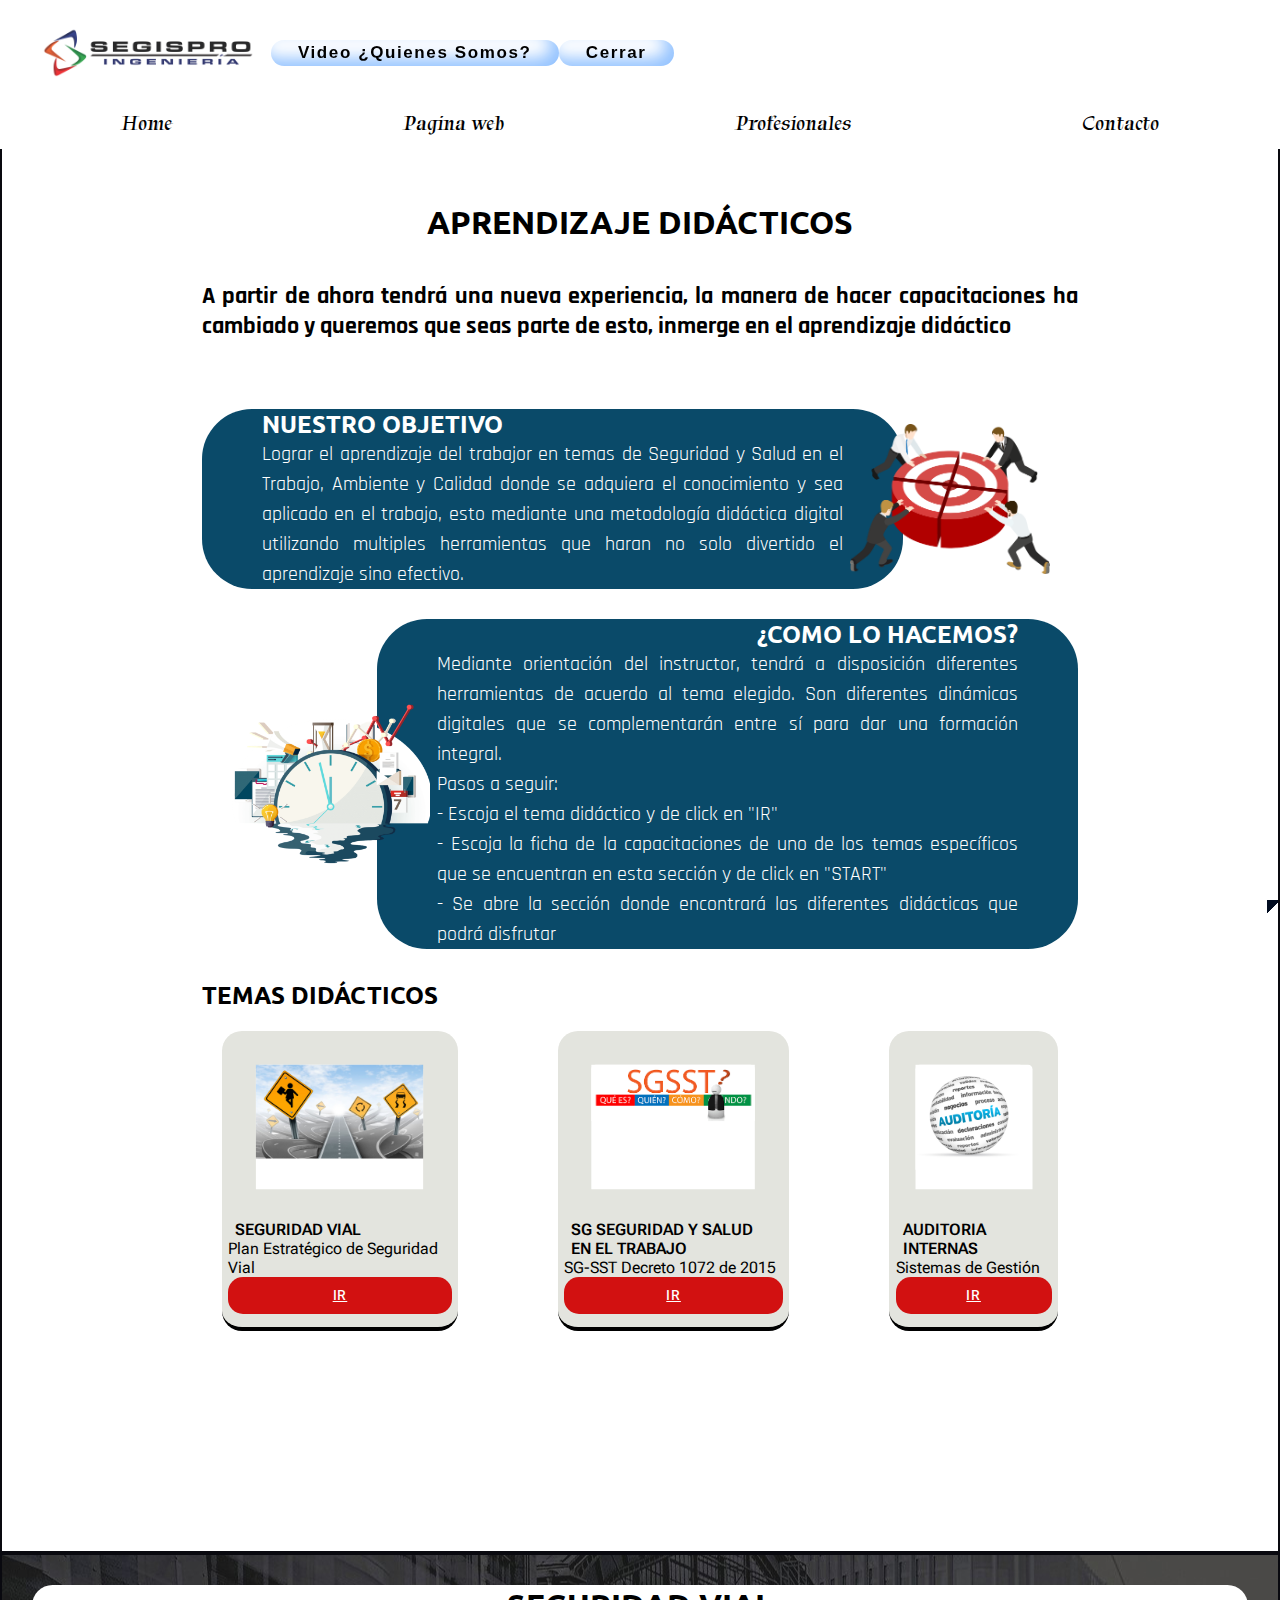
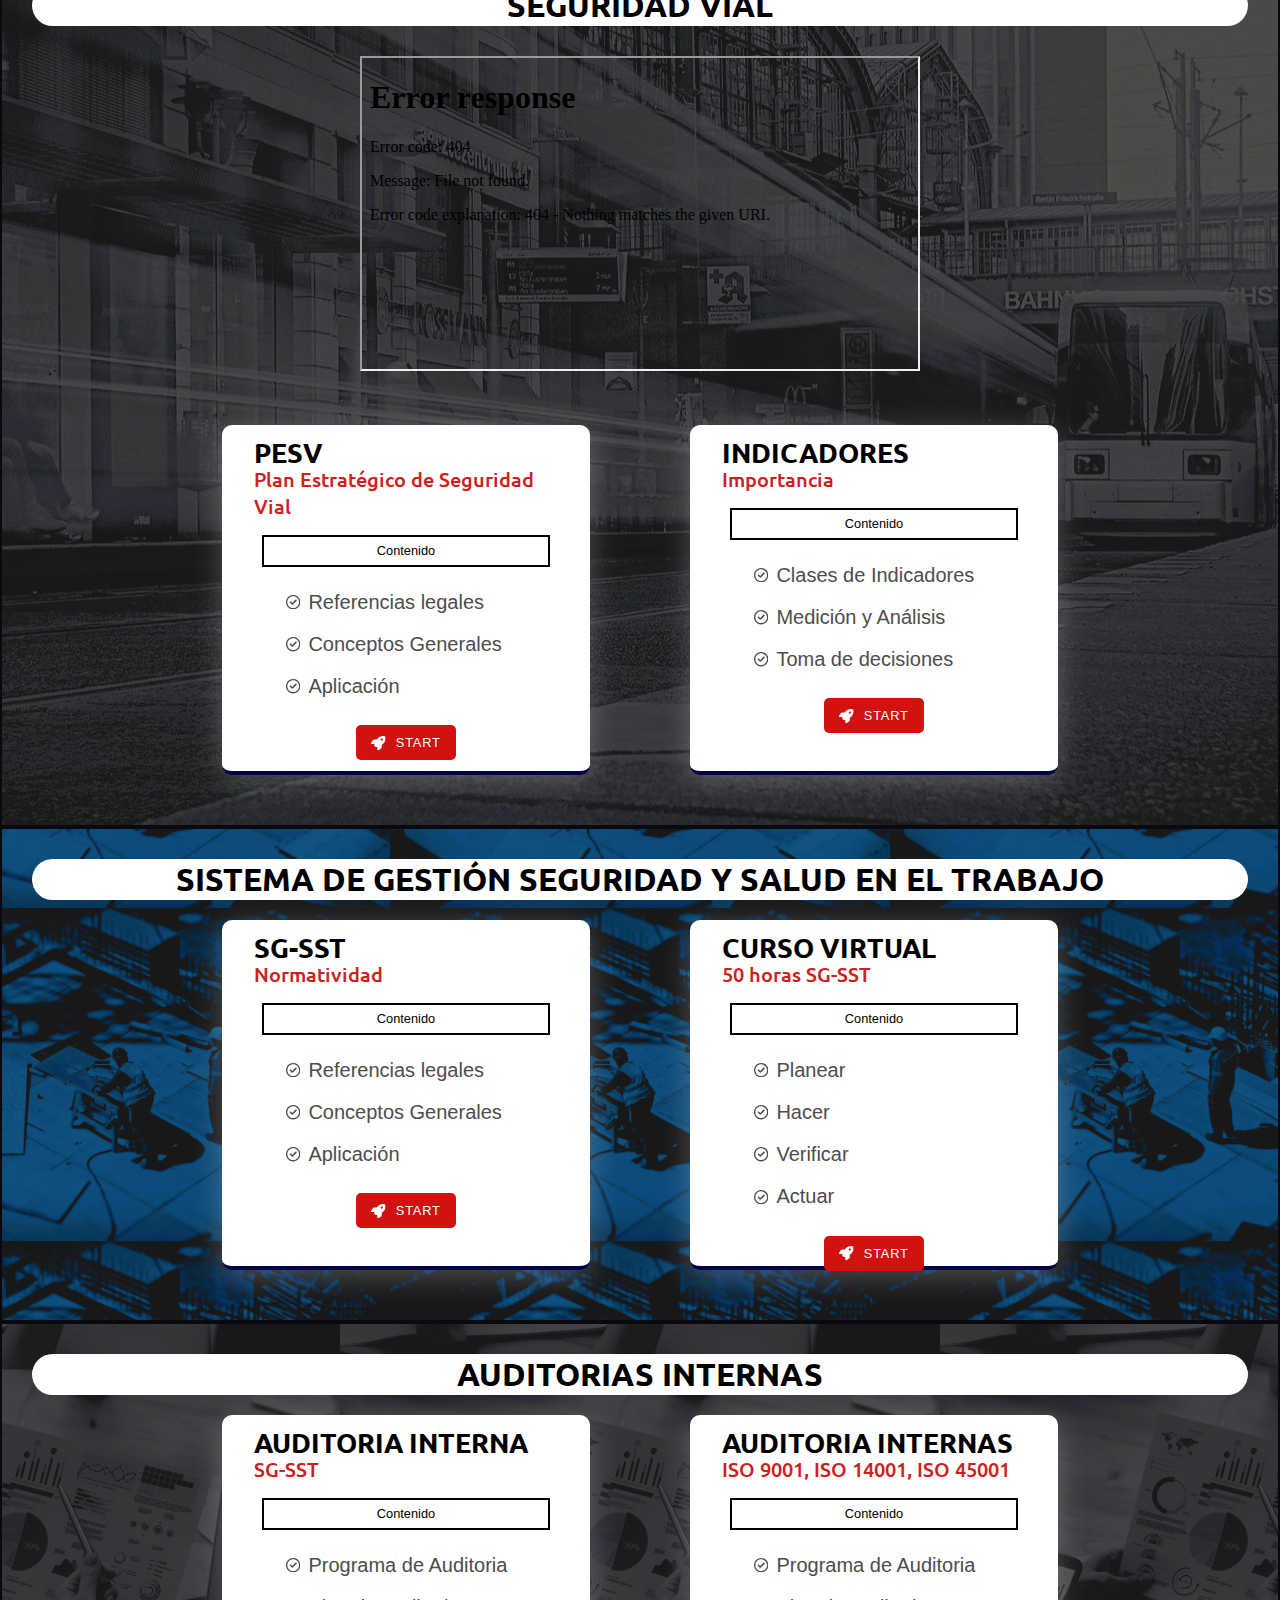
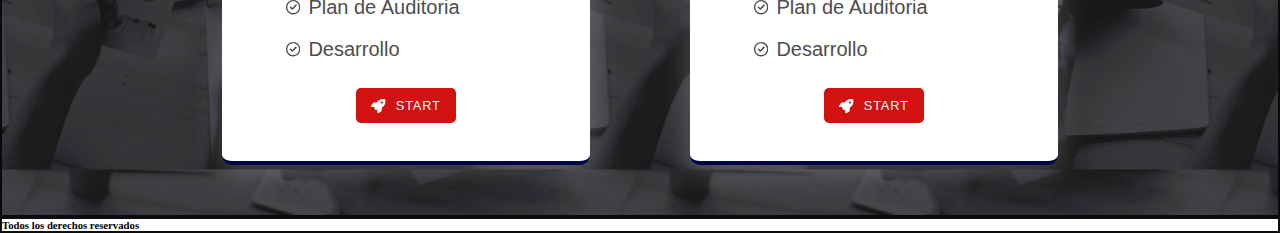
==== commit b0980fe5: "Adicionar Video" ====
--- a/index.html
+++ b/index.html
@@ -55,11 +55,13 @@
 
     <section id="box1">
       <h1>APRENDIZAJE DIDÁCTICOS</h1>
+    </br> </br>
       <p class="intro">A partir de ahora tendrá una nueva experiencia, la manera de hacer capacitaciones ha cambiado y queremos que seas parte de esto, inmerge en el aprendizaje didáctico</p>
+    </br> </br>
       <div class="row">
         <div class="textleft">
         <h2>NUESTRO OBJETIVO</h2>
-        <p>Lograr el aprendizaje del trabajor en temas de Seguridad y Salud en el Trabajo, Ambiente y Calidad donde se adquiera el conocimiento y sea aplicado en el trabajo, esto mediante una metodología didáctica digital utilizando multiples herramientas que haran no solo divertido el aprendizaje si no efectivo</p>
+        <p>Lograr el aprendizaje del trabajor en temas de Seguridad y Salud en el Trabajo, Ambiente y Calidad donde se adquiera el conocimiento y sea aplicado en el trabajo, esto mediante una metodología didáctica digital utilizando multiples herramientas que haran no solo divertido el aprendizaje sino efectivo.</p>
       </div>
       <div class="img">
         <img src="assets/obj.png", alt="Imagen Objetivo" class="efect1">
@@ -72,7 +74,7 @@
         </div>
         <div class="textright">
         <h2>¿COMO LO HACEMOS?</h2>
-        <p>Mediante orientación del instructor, tendrá a disposición diferentes herramientas de acuerdo al tema elegido. Son diferentes dinámicas digitales que se complementarán entre sí para dar una formación integral. <br/> Pasos a seguir: <br/> - Escoja el tema didáctico. <br/> - Lo llevará a la ficha de la capacitaciones de ese tema en específico <br/> - Allí le llevará a la sección donde encontrará las diferentes didácticas que podrá disfrutar<br/> </p>
+        <p>Mediante orientación del instructor, tendrá a disposición diferentes herramientas de acuerdo al tema elegido. Son diferentes dinámicas digitales que se complementarán entre sí para dar una formación integral. <br/> Pasos a seguir: <br/> - Escoja el tema didáctico y de click en "IR" <br/> - Escoja la ficha de la capacitaciones de uno de los temas específicos que se encuentran en esta sección y de click en "START"  <br/> - Se abre la sección donde encontrará las diferentes didácticas que podrá disfrutar<br/> </p>
       </div>
       
     </div>
@@ -85,30 +87,35 @@
           <div class="card-image"><img id="vial" src="assets/vial.png" , alt="Imagen referente a la Seguridad Vial"/></div>
           <div class="category"> Seguridad Vial </div>
           <div class="heading"> Plan Estratégico de Seguridad Vial
-          <!--  <a href="#box2"><button class="botonIr" >Temas</button></a> -->
+          <div class = "botonIr"><a href="#box2">IR</a> </div>
           </div>
         </div>
         <div class="card">
           <div class="card-image"><img id="sst" src="assets/SGSST.png" , alt="Imagen referente a el SGSST" /></div>
           <div class="category"> SG SEGURIDAD Y SALUD EN EL TRABAJO</div>
           <div class="heading"> SG-SST Decreto 1072 de 2015
-          <!--  <div class="botonIr">Temas</div> -->
+            <div class = "botonIr"><a href="#box3">IR</a> </div>
           </div>
         </div>
         <div class="card">
           <div class="card-image"><img id="imgAuditoria" src="assets/Auditoria.jpg" , alt="Imagen referente a las Auditoria" /></div>
           <div class="category"> AUDITORIA INTERNAS </div>
           <div class="heading"> Sistemas de Gestión
-          <!--  <div class="botonIr">Temas</div> -->
+            <div class = "botonIr"><a href="#box4">IR</a> </div>
           </div>
         </div>
       </div>
     </section>
+
     <section id="box2">
-      <h1>PLAN ESTRATÉGICO DE SEGURIDAD VIAL</h1>
+
+      <h1>SEGURIDAD VIAL</h1>
+      <div id="videoVialIntro">
+        <iframe width="560" height="315" src="assets/seguridad-vial-1.mp4" title="Video intro Vial"></iframe>
+      </div>
       <div id="didactic">
         <div class="plan-card">
-          <h2>PESV<span>Factores de Desempeño</span></h2>
+          <h2>PESV<span>Plan Estratégico de Seguridad Vial</span></h2>
           <div class="etiquet">
             <p>Contenido</p>
             <div></div>
--- a/style.css
+++ b/style.css
@@ -69,6 +69,7 @@
 
 nav ul a:hover{
   background-color:#0a4a69;
+  border-radius: 10px;
   color:#ffffff;
 }
 
@@ -131,12 +132,130 @@
 /*me muestra el video y hace que baje y aumente el tamaño*/
  }
 
+
+ 
+#box1 {
+  display: flexbox;
+  margin:auto;
+  font-family: 'Roboto Flex', sans-serif;
+ /* background-image: linear-gradient(to right top, #090909, #10174a, #25a6bd, #0a4a69,  #0d6c32);*/
+    padding: 200px;
+    flex-wrap: wrap;
+    align-items: center;
+  justify-content: center;
+    border: solid rgb(9, 9, 15) 2px;
+    /*height:100vh;*/
+}
+
+h2{
+  font-family: 'Ubuntu', cursive;
+  color: black;
+}
+
+/*párrafo introductorio para navegar en la página*/
+.intro {
+  
+  color:black;
+  font-family: 'Rajdhani', sans-serif;
+  font-size: 24px;
+  text-align:justify;
+  font-weight: bolder;
+  line-height: 30px;
+}
+
+.row{
+  display:flex;
+  margin: 30px 0;
+}
+/*Objetivo del aplicativo*/
+.row .textleft{
+  background-color: #0a4a69;
+  color:white;
+  border-radius: 50px;
+  font-family:'Rajdhani', sans-serif;
+  text-align:justify;
+  width: 80%;
+  padding: 0 60px;
+  line-height: 30px;
+  text-align: left;
+}
+
+.row h2{
+  color:white;
+}
+
+.row p{
+  font-size:20px;
+  text-align:justify;
+  
+}
+
+.row .textright{
+  background-color: #0a4a69;
+  color:white;
+  border-radius: 50px;
+  font-family:'Rajdhani', sans-serif;
+  width: 80%;
+  padding: 0 60px;
+  line-height: 30px;
+  text-align: right;
+}
+
+.row .img{
+  width: 20%;
+  display: flex;
+  justify-content: center;
+  align-items: center;
+}
+
+.row .img img{
+  position:relative;
+  width:200px;
+}
+
+.efect1{
+  right:40px;
+  animation:girar 3s linear infinite;
+}
+.efect2{
+  left:40px;
+  animation:efecto2 3s linear infinite;
+}
+
+@keyframes bajar{
+ 0%{top:0;}
+ 50%{top:15px}
+ 100%{top:0;}
+}
+@keyframes efecto2{
+  0%{transform: scale(.9);}
+  50%{transform:scale(1.1);}
+  100%{transform:scale(.9);}
+}
+
+/*
+@keyframes mover{
+  0%{left:0;}
+  50%{left: 40px}
+  100%{left: 0;}
+*/
+@keyframes girar{
+  0%{transform: rotate(0deg);}
+  50%{transform:rotate(20deg);}
+  100%{transform:rotate(0deg);}
+}
+
+
+
+
+
 /* From uiverse.io by @bhaveshxrawat */
 .card {
   z-index: 0;
   width: 23rem;
   height: 300px;
-  background: #f9f9f9;
+  border-bottom: 4px solid black;
+  background: #e3e4de;
   position: relative;
   align-items: center;
 
@@ -147,7 +266,7 @@
 }
 
 .card-image {
-  background-color: rgb(236, 236, 236);
+  background-color: white;
   width: 100%;
   height: 60%;
   align-items: center;
@@ -172,20 +291,44 @@
   justify-content: center;
   align-items: center;
   background: #d21111;
+  border-radius: 15px;
+  
+}
+
+.botonIr:hover{
+  opacity: 0.7;
+  text-decoration: none;
+  color:rgb(252, 252, 255)
+}
+
+.botonIr a {
   color: #fff;
   padding: 10px 15px;
-  border-radius: 15px;
+
   font-size: .9rem;
   letter-spacing: .05rem;
   font-weight: 500;
   transition: all 0.3s ease;
 }
 
-.botonIr:hover{
-  opacity: 0.7;
-  text-decoration: none;
-  color:rgb(252, 252, 255)
-}
+
+
+#box2 {
+  padding:30px;
+
+  margin:auto;
+  background-image: url("assets/Fondo5_.jpg");
+background-position: center;
+background-size: auto;
+  border: solid rgb(9, 9, 15) 2px;
+}
+
+#videoVialIntro {
+  text-align:center;
+  margin: 30px;
+}
+
+
 
  /* From uiverse.io by @abrahamcalsin */
 .plan-card {
@@ -343,124 +486,12 @@
   display: flex;
 }
 
-#box1 {
-  display: flexbox;
-  margin:auto;
-  font-family: 'Roboto Flex', sans-serif;
-  background-image: linear-gradient(to right top, #090909, #10174a, #25a6bd, #0a4a69,  #0d6c32);
-    padding: 200px;
-    flex-wrap: wrap;
-    align-items: center;
-  justify-content: center;
-    border: solid rgb(9, 9, 15) 2px;
-    /*height:100vh;*/
-}
-
-#box1 h2{
-  font-family: 'Ubuntu', cursive;
-  color: black;
-}
-/*párrafo introductorio para navegar en la página*/
-.intro {
-  color:white;
-  font-family: 'Rajdhani', sans-serif;
-  font-size: 24px;
-  text-align:justify;
-  font-weight: bolder;
-  line-height: 30px;
-}
-
-.row{
-  display:flex;
-  margin: 30px 0;
-}
-/*Objetivo del aplicativo*/
-.row .textleft{
-  background-color: white;
-  border-radius: 50px;
-  font-family: 'Rajdhani', sans-serif;
-  text-align:justify;
-  width: 80%;
-  padding: 0 60px;
-  line-height: 30px;
-  text-align: left;
-}
-
-.row p{
-  font-size:20px;
-  text-align:justify;
-  
-}
-
-.row .textright{
-  background-color: white;
-  border-radius: 50px;
-  font-family: 'Rajdhani', sans-serif;
-  width: 80%;
-  padding: 0 60px;
-  line-height: 30px;
-  text-align: right;
-}
-
-.row .img{
-  width: 20%;
-  display: flex;
-  justify-content: center;
-  align-items: center;
-}
-
-.row .img img{
-  position:relative;
-  width:200px;
-}
-
-.efect1{
-  right:40px;
-  animation:girar 3s linear infinite;
-}
-.efect2{
-  left:40px;
-  animation:efecto2 3s linear infinite;
-}
-
-@keyframes bajar{
- 0%{top:0;}
- 50%{top:15px}
- 100%{top:0;}
-}
-@keyframes efecto2{
-  0%{transform: scale(.9);}
-  50%{transform:scale(1.1);}
-  100%{transform:scale(.9);}
-}
-
-/*
-@keyframes mover{
-  0%{left:0;}
-  50%{left: 40px}
-  100%{left: 0;}
-*/
-@keyframes girar{
-  0%{transform: rotate(0deg);}
-  50%{transform:rotate(20deg);}
-  100%{transform:rotate(0deg);}
-}
-
-
-#box2 {
-    padding:30px;
- 
-    height:80vh;
-    background-image: url("assets/Fondo5_.jpg");
-background-position: center;
-background-size: auto;
-    border: solid rgb(9, 9, 15) 2px;
-}
+
 
 #box3 {
   padding:30px;
 
-  height:80vh;
+  margin:auto;
   background-image: url("assets/Fondo2__.jpg");
 background-position: center;
 background-size: 500px;
@@ -469,8 +500,7 @@
 
 #box4 {
   padding:30px;
-
-  height:80vh;
+  margin:auto;
   background-image: url("assets/Fondo3_.jpg");
 background-position: center;
 background-size:600px;
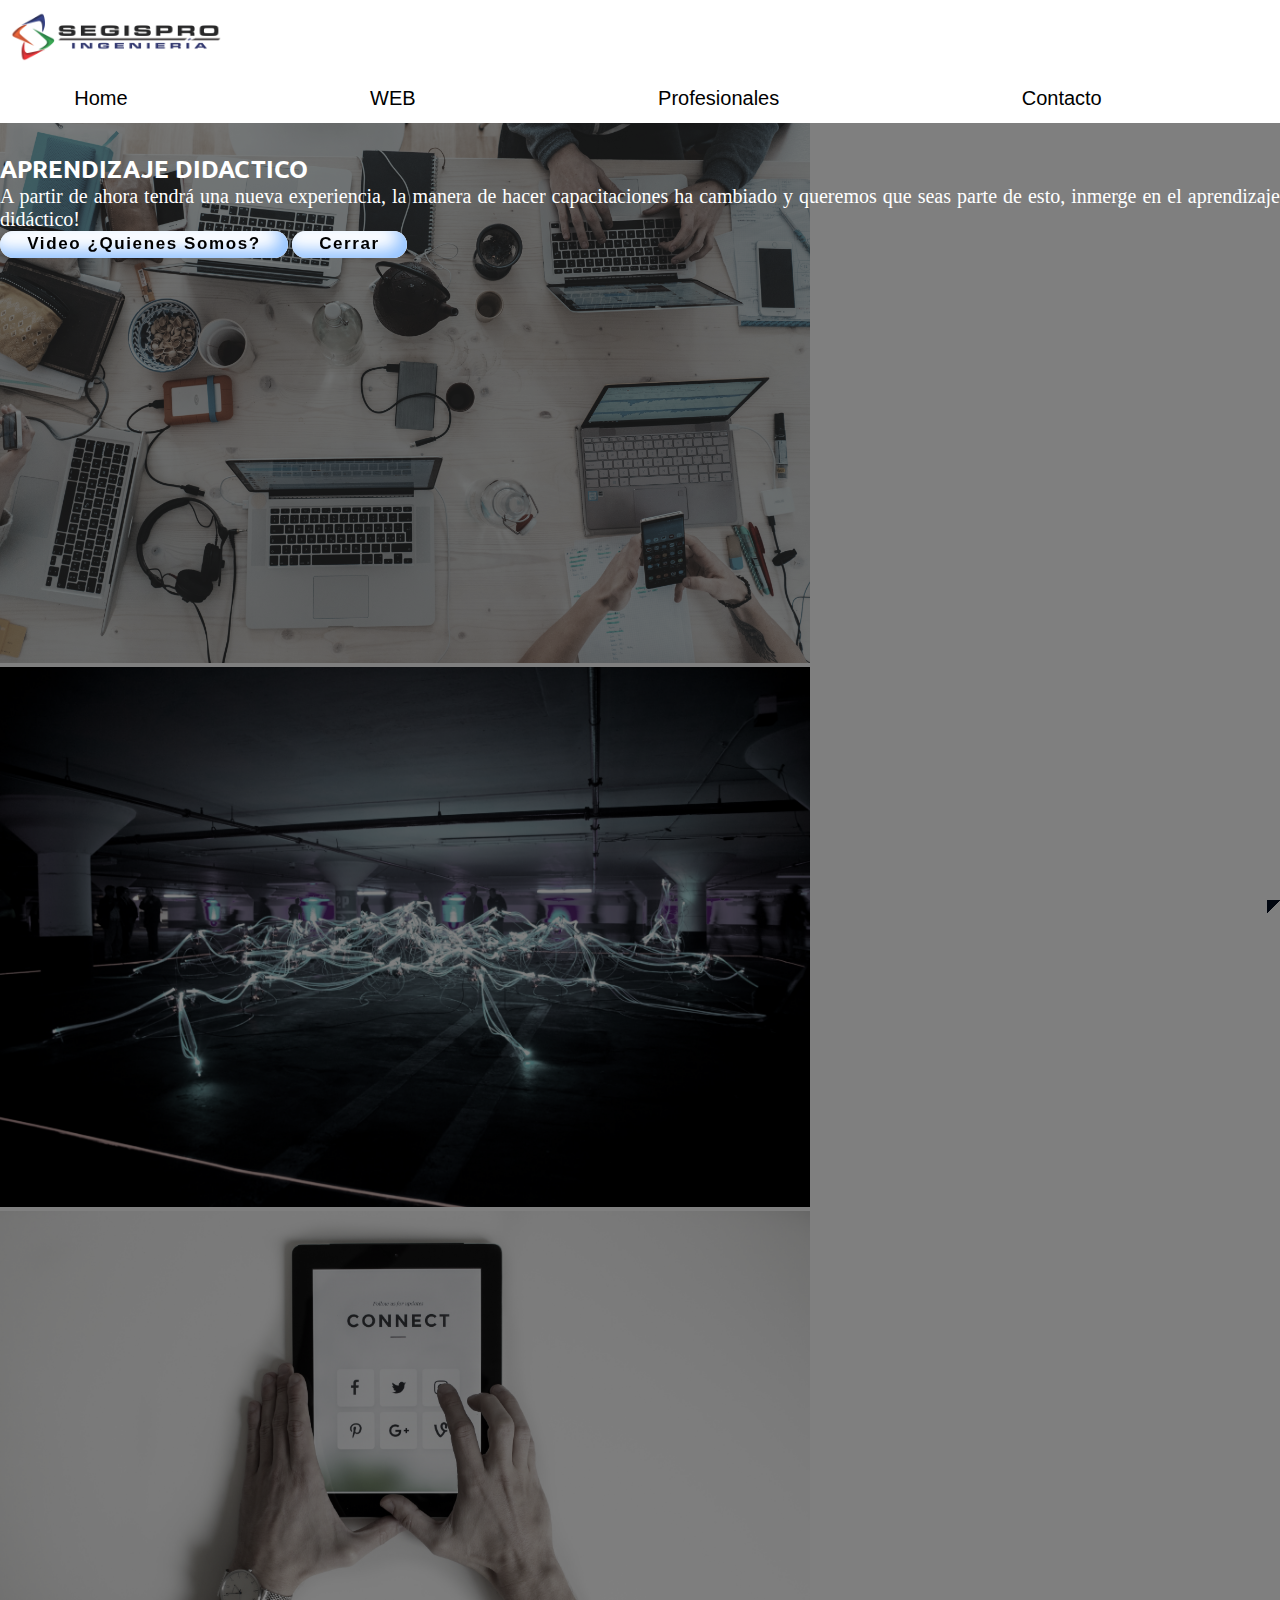
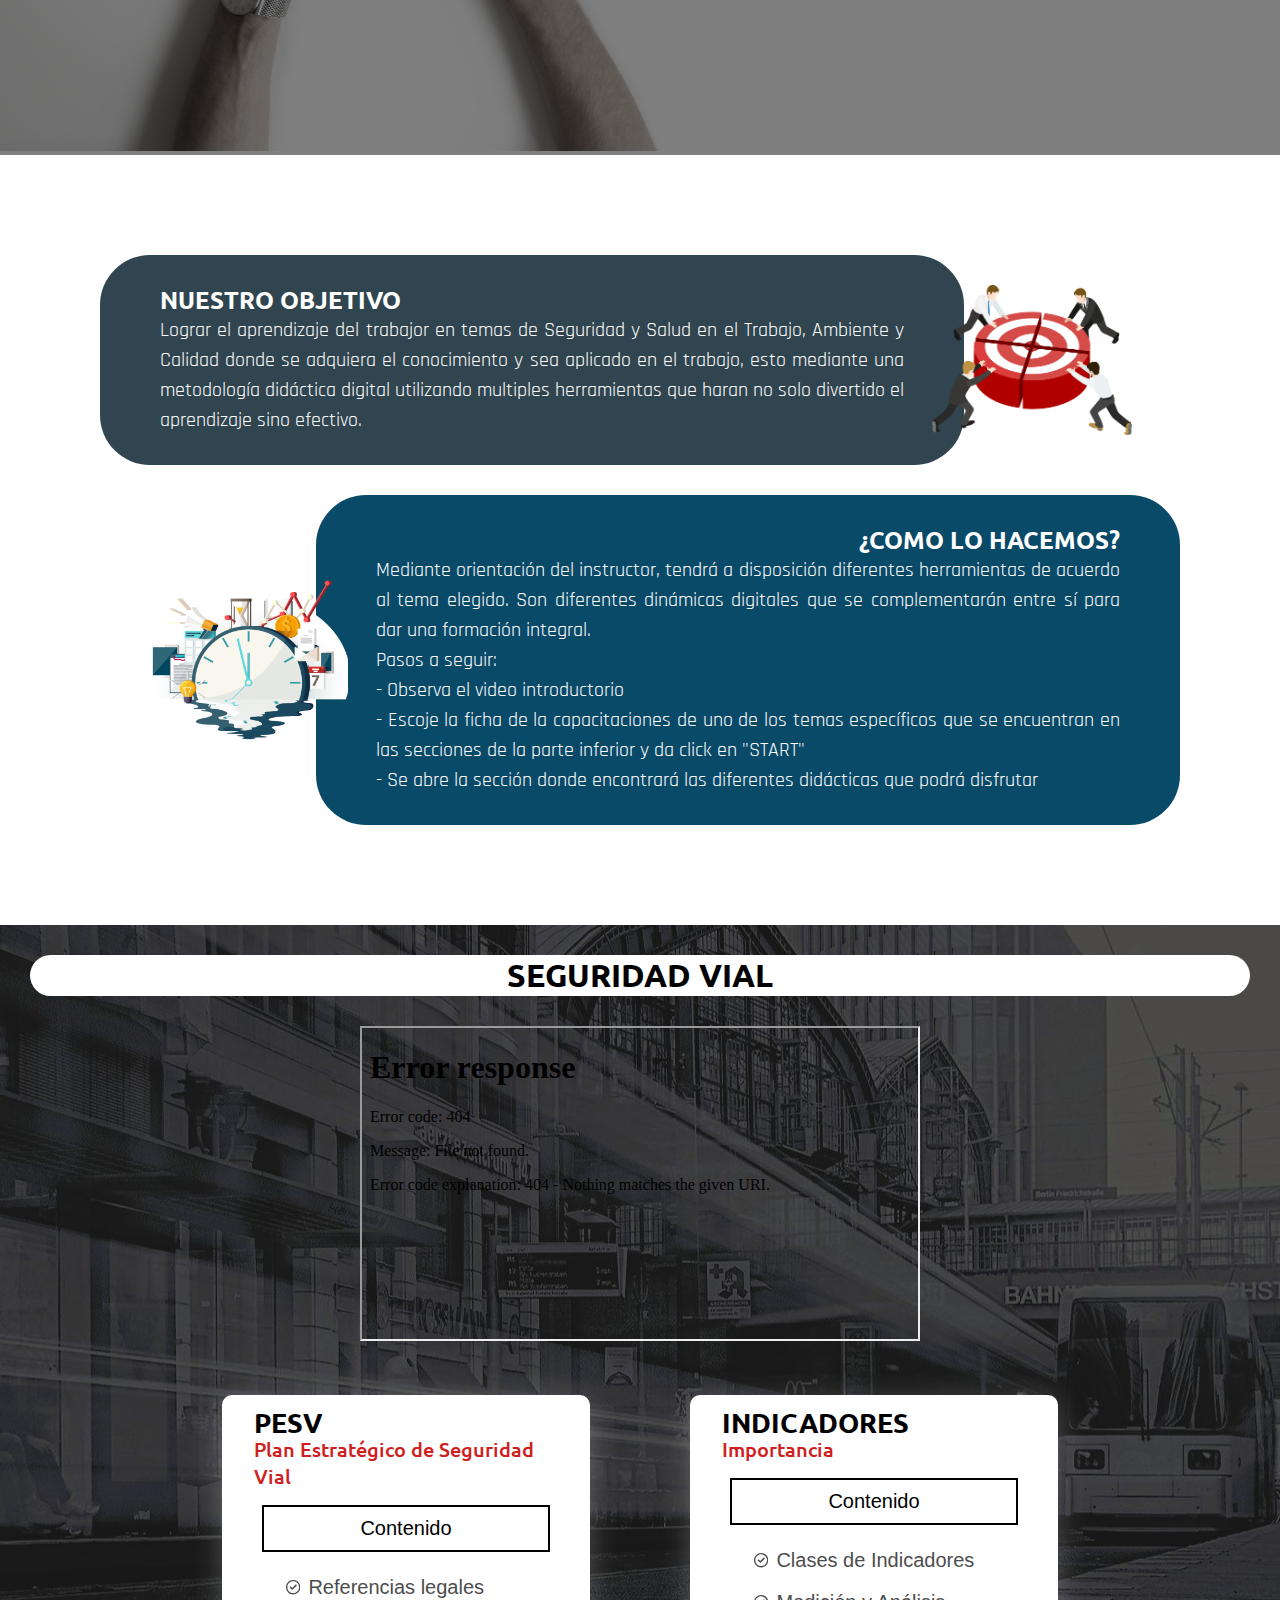
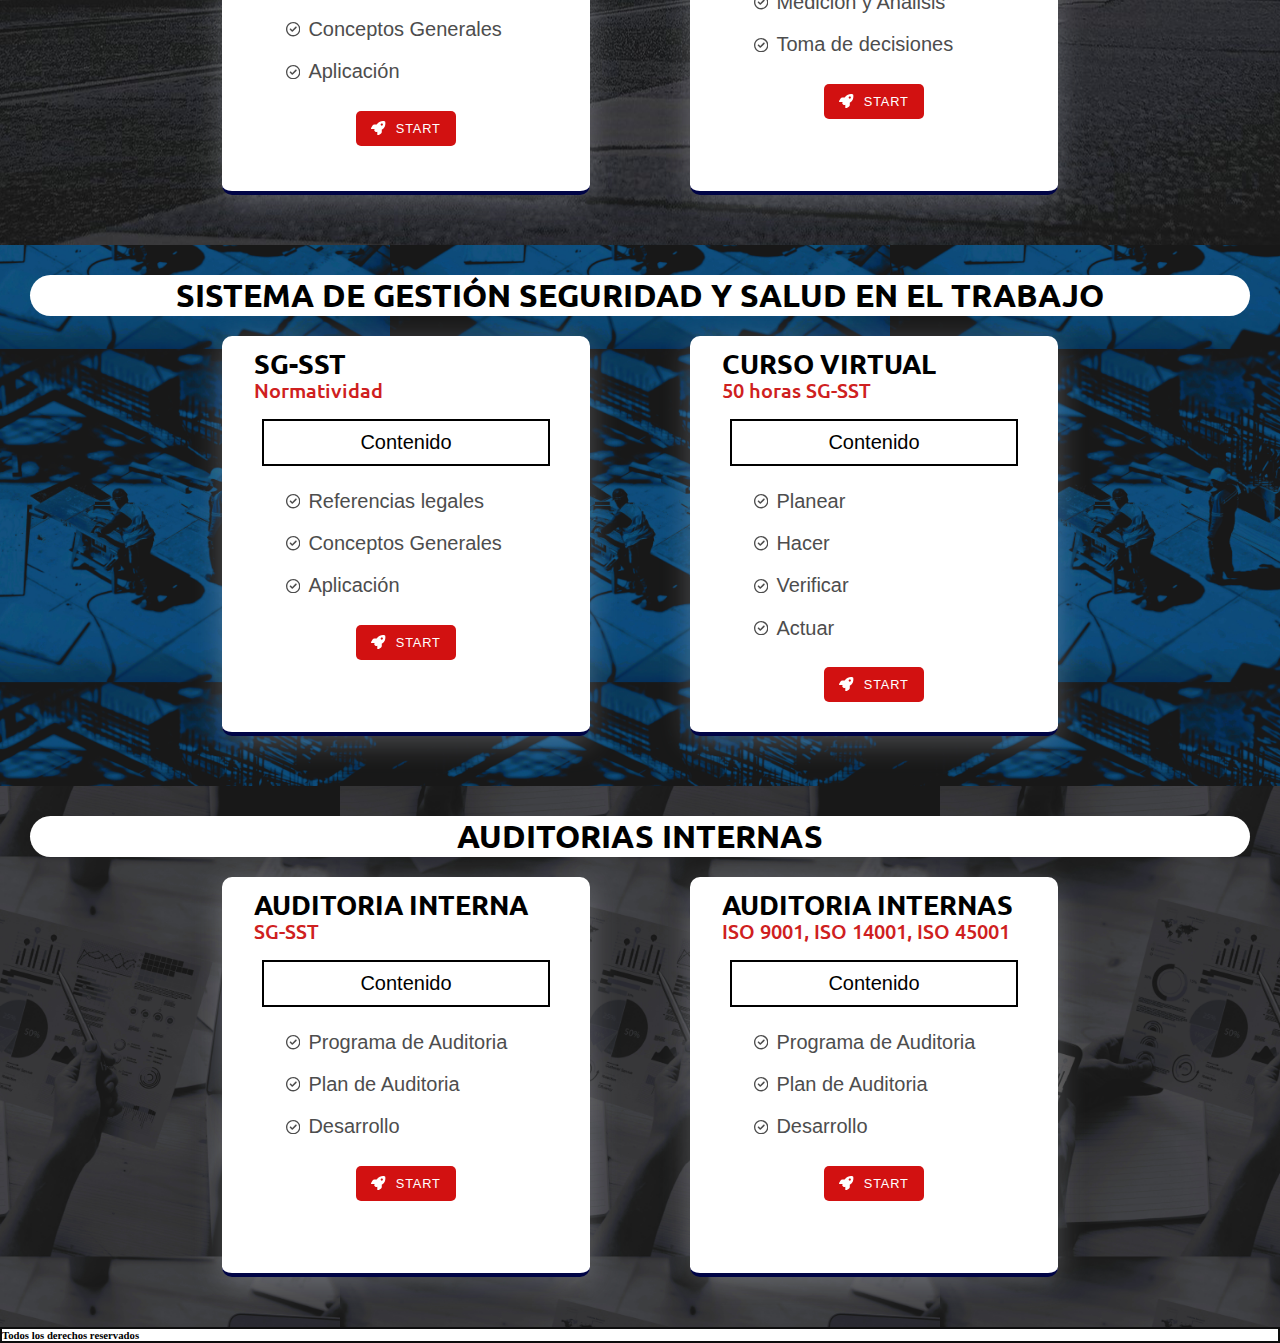
==== commit ea7ed86d: "Ingreso de video Vial" ====
--- a/index.html
+++ b/index.html
@@ -5,39 +5,33 @@
   <meta charset="utf-8" />
   <link rel="stylesheet" href="style.css">
   <link href="https://fonts.googleapis.com/icon?family=Material+Icons" rel="stylesheet" />
-
+  <link rel="stylesheet" href="https://stackpath.bootstrapcdn.com/bootstrap/4.1.3/css/bootstrap.min.css" integrity="sha384-MCw98/SFnGE8fJT3GXwEOngsV7Zt27NXFoaoApmYm81iuXoPkFOJwJ8ERdknLPMO" crossorigin="anonymous">
   <title>Didácticas digitales!</title>
   <script> src = "script.js"</script>
-
+ 
 </head>
 
 <body>
   <header>
-    <nav>
-      <div id="botones">
-        <figure>
+    <nav class="navbar navbar-expand-lg navbar-dark bg-white sticky-top">
+        <!--Agrego un video en un contenedor, (Extraido de youtube - Compartir/enlace) popup = ventana emergente-->
+      <div class="popup" id="popup">
+        <iframe width="560" height="315" src="https://www.youtube.com/embed/HBINRNiQKMA" title="YouTube video player"
+          frameborder="0"
+          allow="accelerometer; autoplay; clipboard-write; encrypted-media; gyroscope; picture-in-picture"
+          allowfullscreen></iframe>
+      </div>
+        <div class="container">   
           <img id="logo" src="assets/LOGO HORIZONTAL PAR OFFICE 2).png" , alt="Imagen Logo de Segispro" />
-        </figure>
-        <!--Se va a introducir video el cual se encontrará en la parte superior oculto y aparecera en la mitad de la página-->
-        <button id="videopopup" class="boton" onclick="abrirPopup()">
-          Video ¿Quienes Somos?
-        </button>
-        <!--Agrego un video en un contenedor, (Extraido de youtube - Compartir/enlace) popup = ventana emergente-->
-        <div class="popup" id="popup">
-          <iframe width="560" height="315" src="https://www.youtube.com/embed/HBINRNiQKMA" title="YouTube video player"
-            frameborder="0"
-            allow="accelerometer; autoplay; clipboard-write; encrypted-media; gyroscope; picture-in-picture"
-            allowfullscreen></iframe>
-        </div>
-
-        <button id="videopopup" onclick="cerrarPopup()">Cerrar</button>
-      </div>
-      <ul>
+
+      </div>
+      <div class="collapse navbar-collapse" id="navbar"> 
+      <ul class="navbar-nav ml-auto">
         <a href="index.html">
-          <li>Home</li>
+          <li class="nav-item">Home</li>
         </a>
         <a href="https://www.segispro.com/">
-          <li>Pagina web</li>
+          <li>WEB</li>
         </a>
 
         <a href="#box3">
@@ -47,17 +41,45 @@
           <li>Contacto</li>
         </a>
       </ul>
+    </div>
     </nav>
+
+
   </header>
 
-  <main>
-
-
-    <section id="box1">
-      <h1>APRENDIZAJE DIDÁCTICOS</h1>
-    </br> </br>
-      <p class="intro">A partir de ahora tendrá una nueva experiencia, la manera de hacer capacitaciones ha cambiado y queremos que seas parte de esto, inmerge en el aprendizaje didáctico</p>
-    </br> </br>
+  <main id="main">
+    <div id="carousel" class="carousel slide carousel-fade" data-ride="carousel" data-pause="false">
+      <div class="carousel-inner">
+        <div class="carousel-item active">
+          <img class="d-block w-100" src="assets/IV.jpg" alt="Imagen didactiva 1">
+        </div>
+        <div class="carousel-item">
+          <img class="d-block w-100" src="assets/TS.jpg" alt="Imagen didactiva 2">
+        </div>
+        <div class="carousel-item">
+          <img class="d-block w-100" src="assets/PA.jpg" alt="Imagen didactiva 3">
+        </div>
+        <div class="overlay">
+          <div class="container">
+            <div class="row align-items-center">
+              <div class="col-md-6 offset-md-6 text-center text-md-right">
+                <h2>APRENDIZAJE DIDACTICO</h2>
+                <p class="d-none d-md-block">
+                  A partir de ahora tendrá una nueva experiencia, la manera de hacer capacitaciones ha cambiado y queremos que seas parte de esto, inmerge en el aprendizaje didáctico!
+                </p>
+                <!--Se va a introducir video el cual se encontrará en la parte superior oculto y aparecera en la mitad de la página-->
+                <button id="videopopup" class="boton" onclick="abrirPopup()" class="btn btn-outline-light" data-toggle="modal">Video ¿Quienes Somos?</button>
+                <button id="videopopup" onclick="cerrarPopup()">Cerrar</button> 
+              </div>
+              
+            </div>
+           
+          </div>
+        </div>
+      </div>
+    </div>
+    
+    <section id="box1">  
       <div class="row">
         <div class="textleft">
         <h2>NUESTRO OBJETIVO</h2>
@@ -74,11 +96,11 @@
         </div>
         <div class="textright">
         <h2>¿COMO LO HACEMOS?</h2>
-        <p>Mediante orientación del instructor, tendrá a disposición diferentes herramientas de acuerdo al tema elegido. Son diferentes dinámicas digitales que se complementarán entre sí para dar una formación integral. <br/> Pasos a seguir: <br/> - Escoja el tema didáctico y de click en "IR" <br/> - Escoja la ficha de la capacitaciones de uno de los temas específicos que se encuentran en esta sección y de click en "START"  <br/> - Se abre la sección donde encontrará las diferentes didácticas que podrá disfrutar<br/> </p>
+        <p>Mediante orientación del instructor, tendrá a disposición diferentes herramientas de acuerdo al tema elegido. Son diferentes dinámicas digitales que se complementarán entre sí para dar una formación integral. <br/> Pasos a seguir:<br/> - Observa el video introductorio <br/> - Escoje la ficha de la capacitaciones de uno de los temas específicos que se encuentran en las secciones de la parte inferior y da click en "START"  <br/> - Se abre la sección donde encontrará las diferentes didácticas que podrá disfrutar<br/> </p>
       </div>
       
     </div>
-
+<!--
       <h2>TEMAS DIDÁCTICOS</h2>
 
       
@@ -104,7 +126,7 @@
             <div class = "botonIr"><a href="#box4">IR</a> </div>
           </div>
         </div>
-      </div>
+      </div> -->
     </section>
 
     <section id="box2">
--- a/style.css
+++ b/style.css
@@ -44,20 +44,9 @@
 
 }
 
-nav {
-  z-index: 1;
-  top:0;
-  margin: 0;
-  position: fixed;
-  width: 100%;
-  background: white;
-  backdrop-filter: blur(10px);
-  
-}
-
 nav ul{
   padding: 5px;
-  font-family: 'Tapestry', cursive;
+  font-family: 'Segoe UI', Tahoma, Verdana, sans-serif;
   display:flex;
   justify-content: space-around;
   }
@@ -68,9 +57,17 @@
 }  
 
 nav ul a:hover{
-  background-color:#0a4a69;
+  background-color:#304550;
   border-radius: 10px;
+  text-decoration: none;
   color:#ffffff;
+}
+
+li{
+  list-style:none;
+  align-items: center;
+  font-size:20px;
+  padding: 0.5rem 8.5rem 0.5rem 2rem;
 }
 
 /* From uiverse.io by @ercnersoy */
@@ -96,9 +93,9 @@
   backdrop-filter: blur(5px);
   background-color: rgba(255, 255, 255, 1);
   border-radius: 26px;
-  box-shadow: 0px 0px 0px 0px rgba(145, 192, 255, 0.5),
-               inset 8px -8px 16px 10px rgb(145, 193, 255),
-               inset 0px 11px 28px 0px rgb(255, 255, 255);
+  box-shadow: 0px 0px 0px 0px rgba(6, 33, 70, 0.5),
+               inset 8px -8px 16px 10px rgb(10, 73, 105),
+               inset 0px 11px 28px 0px #649eee80;
  }
  
  #videopopup:active {
@@ -112,8 +109,8 @@
    width: 75%;
    position: absolute; /* se posiciona sobre el contenedor */
    margin: 0 auto;
-   top:0;
-   left:70%;
+   top:70%;
+   left:45%;
    transform: translate(-50%, -50%) scale(0.1); /*scale me reduce el tamaño del video*/
    transition: transform 0.4s, top 0.4s;
    visibility: hidden; /*oculta el video*/
@@ -127,23 +124,49 @@
  .open-popup{
   
    visibility: visible;
-   top: 200%;
+   top: 290%;
    transform: translate(-50%, -50%) scale(1);
 /*me muestra el video y hace que baje y aumente el tamaño*/
  }
-
-
  
+
+ #main .carousel-inner img {
+  max-height: 60vh;
+  object-fit: cover;
+  filter: grayscale(70%);
+}
+
+#carousel {
+  position: relative;
+}
+
+#carousel .overlay {
+  position: absolute;
+  top: 0;
+  bottom: 0;
+  left: 0;
+  right: 0;
+  background-color: rgba(0, 0, 0, 0.5);
+  color: white;
+}
+
+#carousel .overlay .container,
+#carousel .overlay .row {
+  height: 100%;
+}
+
+
+
 #box1 {
   display: flexbox;
-  margin:auto;
+  margin:100px;
+  padding: 0;
   font-family: 'Roboto Flex', sans-serif;
  /* background-image: linear-gradient(to right top, #090909, #10174a, #25a6bd, #0a4a69,  #0d6c32);*/
-    padding: 200px;
     flex-wrap: wrap;
     align-items: center;
   justify-content: center;
-    border: solid rgb(9, 9, 15) 2px;
+
     /*height:100vh;*/
 }
 
@@ -152,30 +175,19 @@
   color: black;
 }
 
-/*párrafo introductorio para navegar en la página*/
-.intro {
-  
-  color:black;
-  font-family: 'Rajdhani', sans-serif;
-  font-size: 24px;
-  text-align:justify;
-  font-weight: bolder;
-  line-height: 30px;
-}
-
 .row{
   display:flex;
   margin: 30px 0;
 }
 /*Objetivo del aplicativo*/
 .row .textleft{
-  background-color: #0a4a69;
+  background-color: #304550;
   color:white;
   border-radius: 50px;
   font-family:'Rajdhani', sans-serif;
   text-align:justify;
   width: 80%;
-  padding: 0 60px;
+  padding: 30px 60px 30px 60px;
   line-height: 30px;
   text-align: left;
 }
@@ -196,7 +208,7 @@
   border-radius: 50px;
   font-family:'Rajdhani', sans-serif;
   width: 80%;
-  padding: 0 60px;
+  padding: 30px 60px 30px 60px;
   line-height: 30px;
   text-align: right;
 }
@@ -249,7 +261,7 @@
 
 
 
-/* From uiverse.io by @bhaveshxrawat */
+/* From uiverse.io by @bhaveshxrawat 
 .card {
   z-index: 0;
   width: 23rem;
@@ -258,7 +270,6 @@
   background: #e3e4de;
   position: relative;
   align-items: center;
-
   padding: .4em;
   padding-top: .8em;
   border-radius: 20px;
@@ -310,7 +321,7 @@
   font-weight: 500;
   transition: all 0.3s ease;
 }
-
+*/
 
 
 #box2 {
@@ -320,13 +331,15 @@
   background-image: url("assets/Fondo5_.jpg");
 background-position: center;
 background-size: auto;
-  border: solid rgb(9, 9, 15) 2px;
+
 }
 
 #videoVialIntro {
   text-align:center;
   margin: 30px;
 }
+
+
 
 
 
@@ -335,7 +348,7 @@
   /*background-image: linear-gradient(to right top, #f3efef, #353b6e, #ffffff, #43697c,  #f6f7f7);*/
   background: white;;
   width: 23rem;
-  height: 350px;
+  height: 400px;
   padding-left: 2rem;
   padding-right: 2rem;
   padding-top: 10px;
@@ -360,8 +373,8 @@
   font-weight: 500;
 }
 
-.plan-card p {
-  font-size: 50px;
+.plan-card .etiquet p {
+  font-size: 20px;
 }
 
 .etiquet div {
@@ -437,11 +450,11 @@
 } 
 
 
-li{
+.benefits-list li{
   list-style:none;
   align-items: center;
   font-size:20px;
-  padding: 0.5rem 2rem 0.5rem 2rem;
+  padding: 0.5rem 0.5rem 0.5rem 2rem;
 }
 
 section{
@@ -495,7 +508,6 @@
   background-image: url("assets/Fondo2__.jpg");
 background-position: center;
 background-size: 500px;
-  border: solid rgb(9, 9, 15) 2px;
 }
 
 #box4 {
@@ -504,7 +516,6 @@
   background-image: url("assets/Fondo3_.jpg");
 background-position: center;
 background-size:600px;
-  border: solid rgb(9, 9, 15) 2px;
 }
 
 
@@ -539,10 +550,12 @@
 @media screen and (max-width: 320px){
   #box1 {
     flex-direction:column; 
-    background: blue;
+  
   }
     nav ul{
       flex-direction:column; 
     }
-      
-}
+     
+  
+
+}
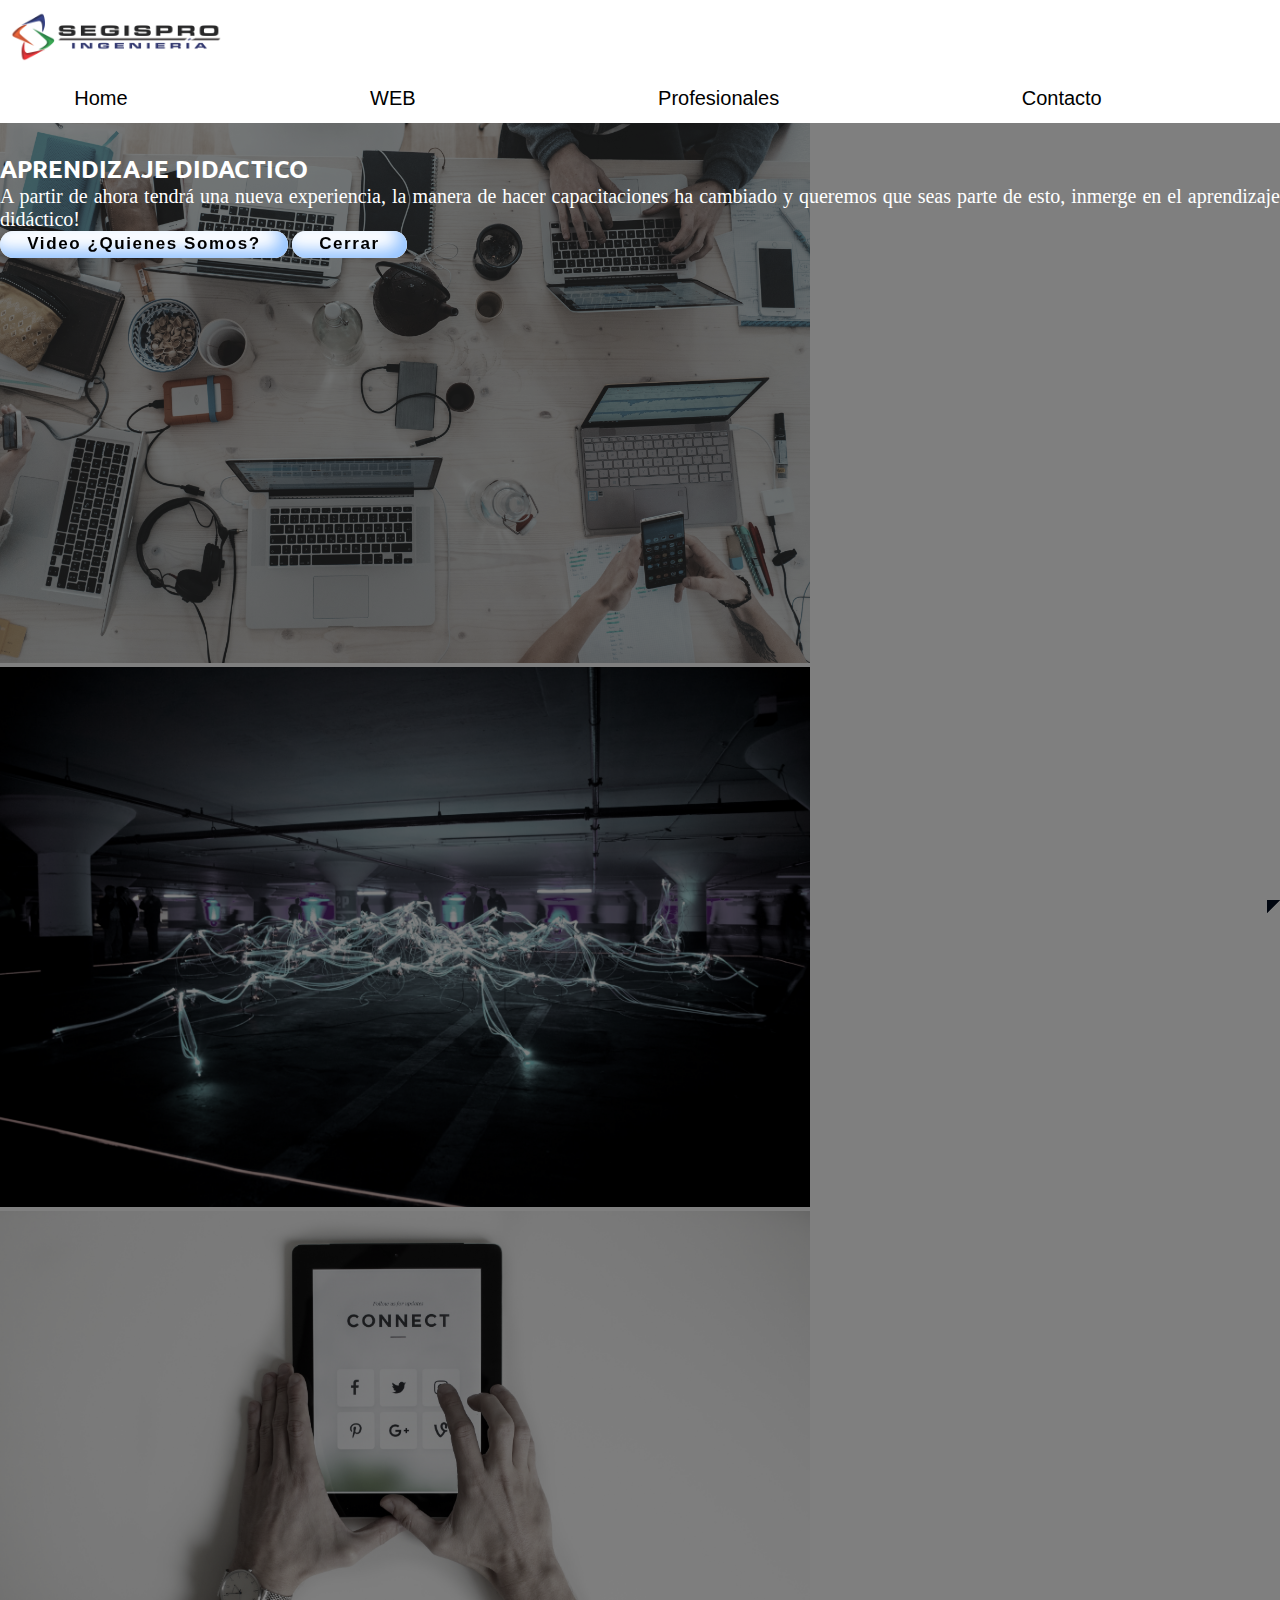
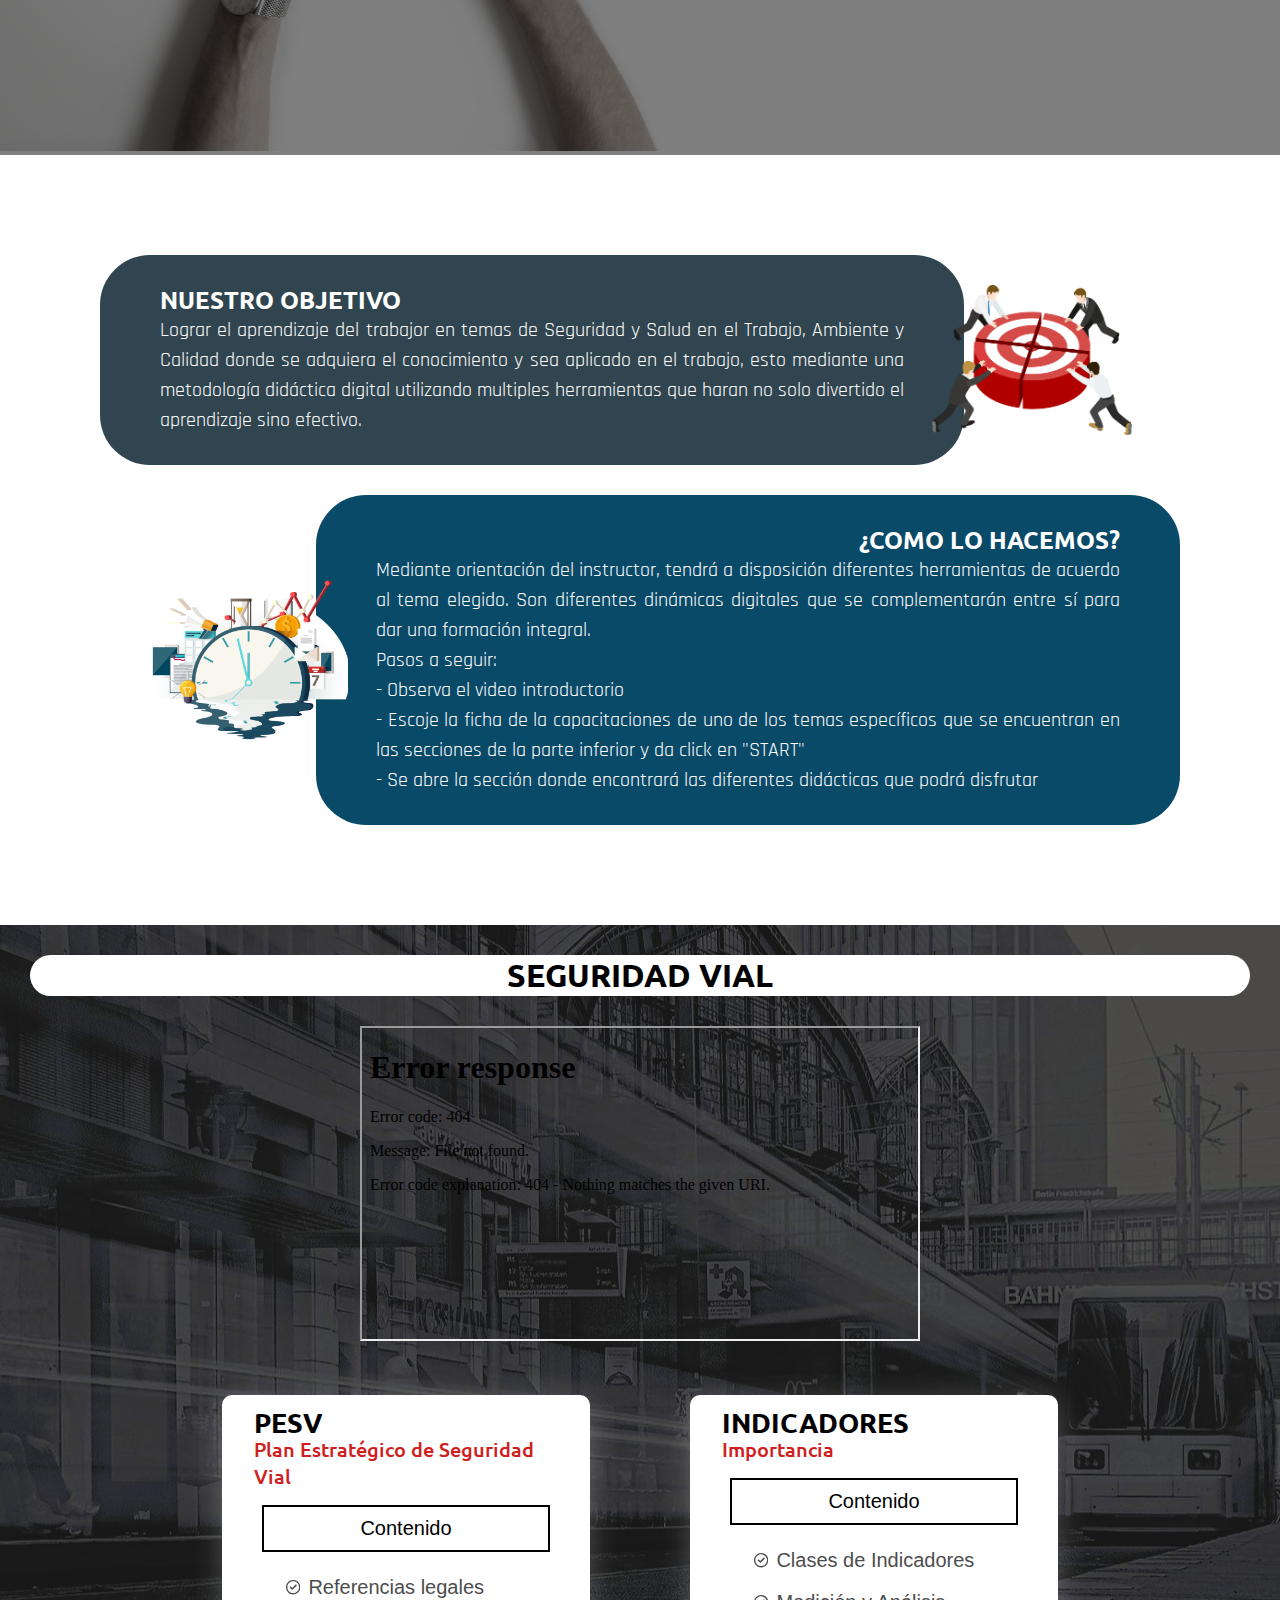
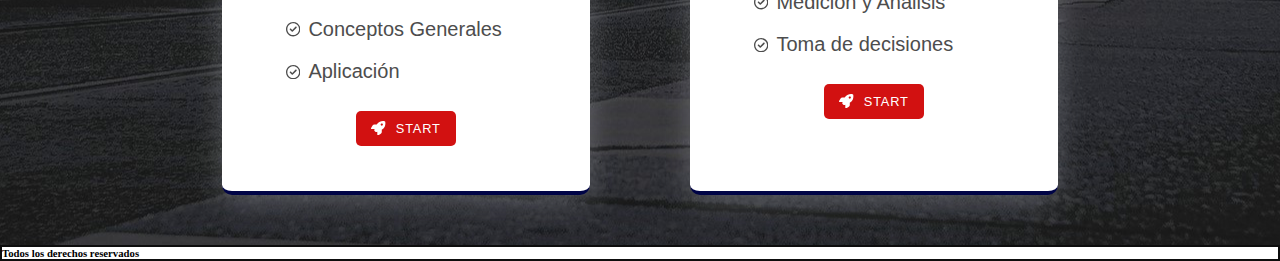
==== commit 3915c2cd: "Se agrega infografía y animanción, se ajusta SV" ====
--- a/index.html
+++ b/index.html
@@ -212,7 +212,7 @@
       </div>
     </section>
 
- 
+ <!--
   <section id="box3">
     <h1>SISTEMA DE GESTIÓN SEGURIDAD Y SALUD EN EL TRABAJO</h1>
     <div id="didactic">
@@ -376,7 +376,7 @@
     </div>
   </section>
 
-
+-->
 
 
     <footer>
--- a/style.css
+++ b/style.css
@@ -326,7 +326,6 @@
 
 #box2 {
   padding:30px;
-
   margin:auto;
   background-image: url("assets/Fondo5_.jpg");
 background-position: center;
@@ -338,8 +337,6 @@
   text-align:center;
   margin: 30px;
 }
-
-
 
 
 
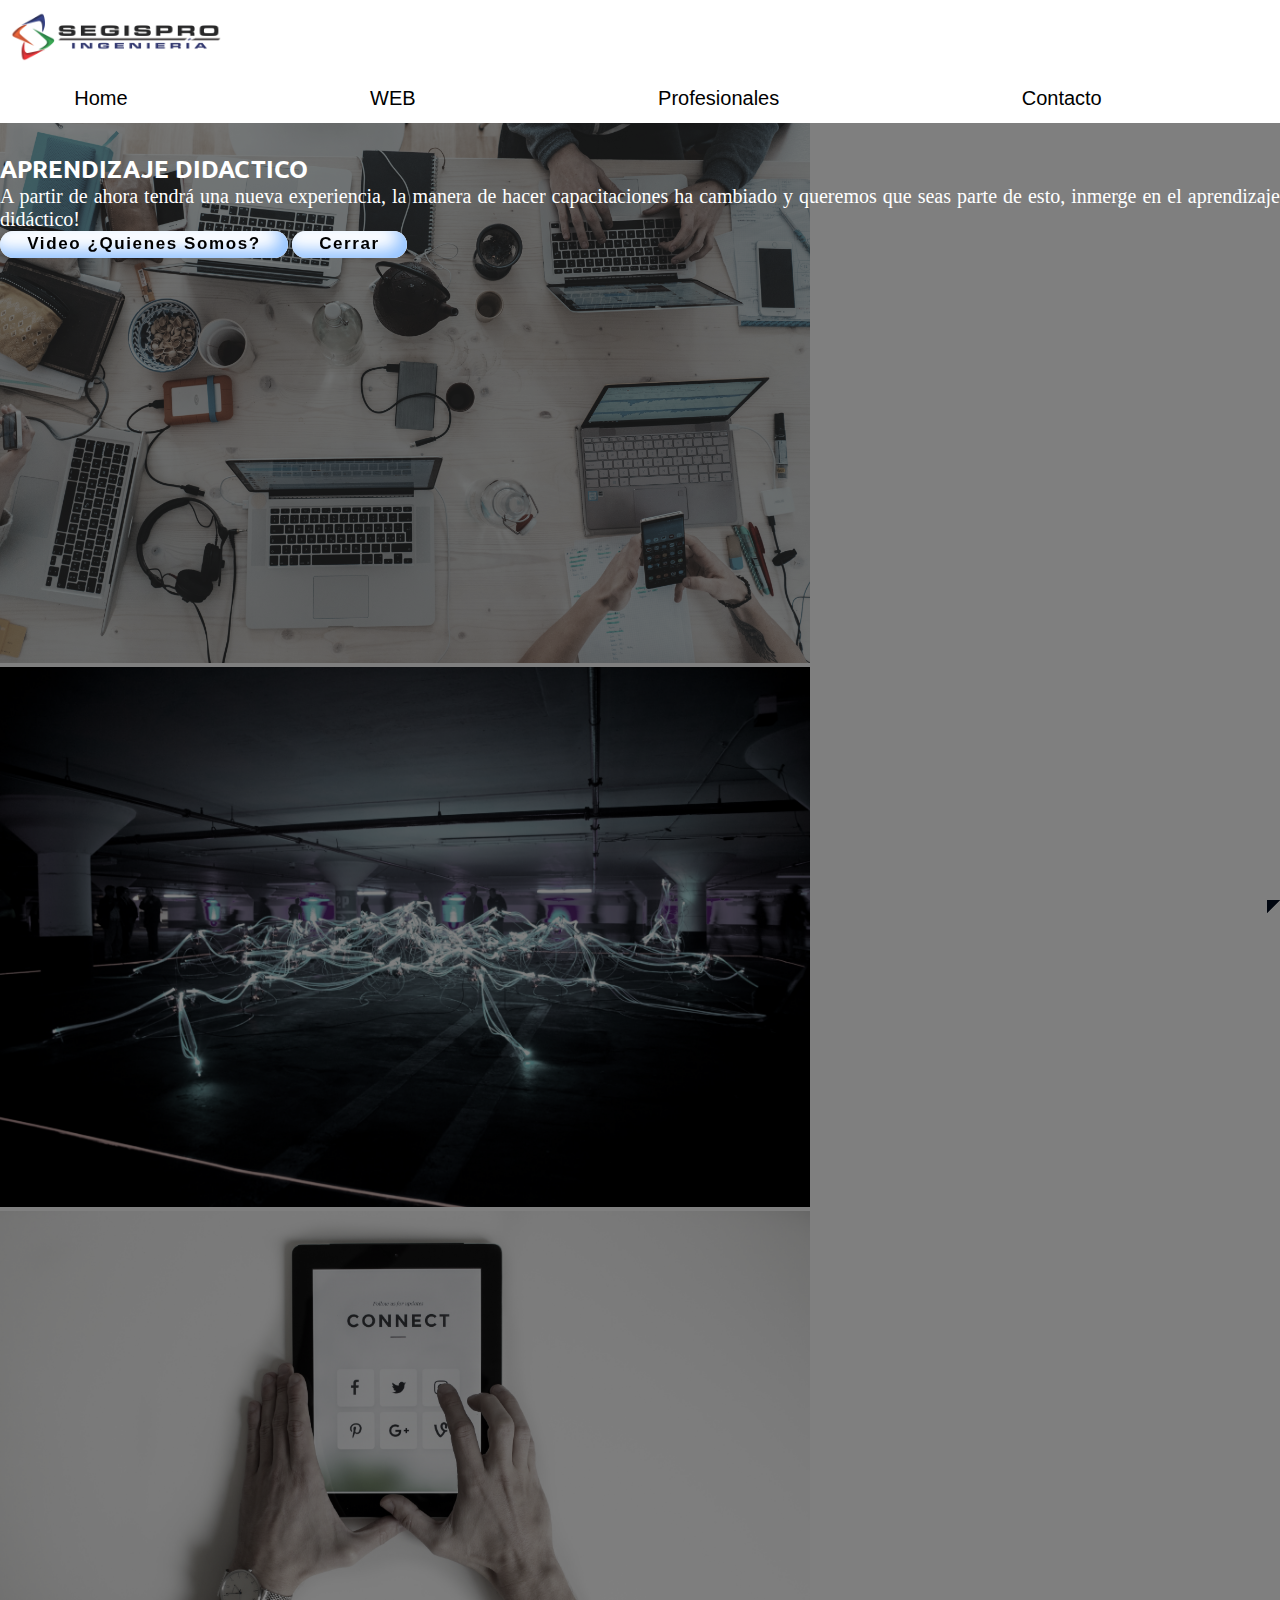
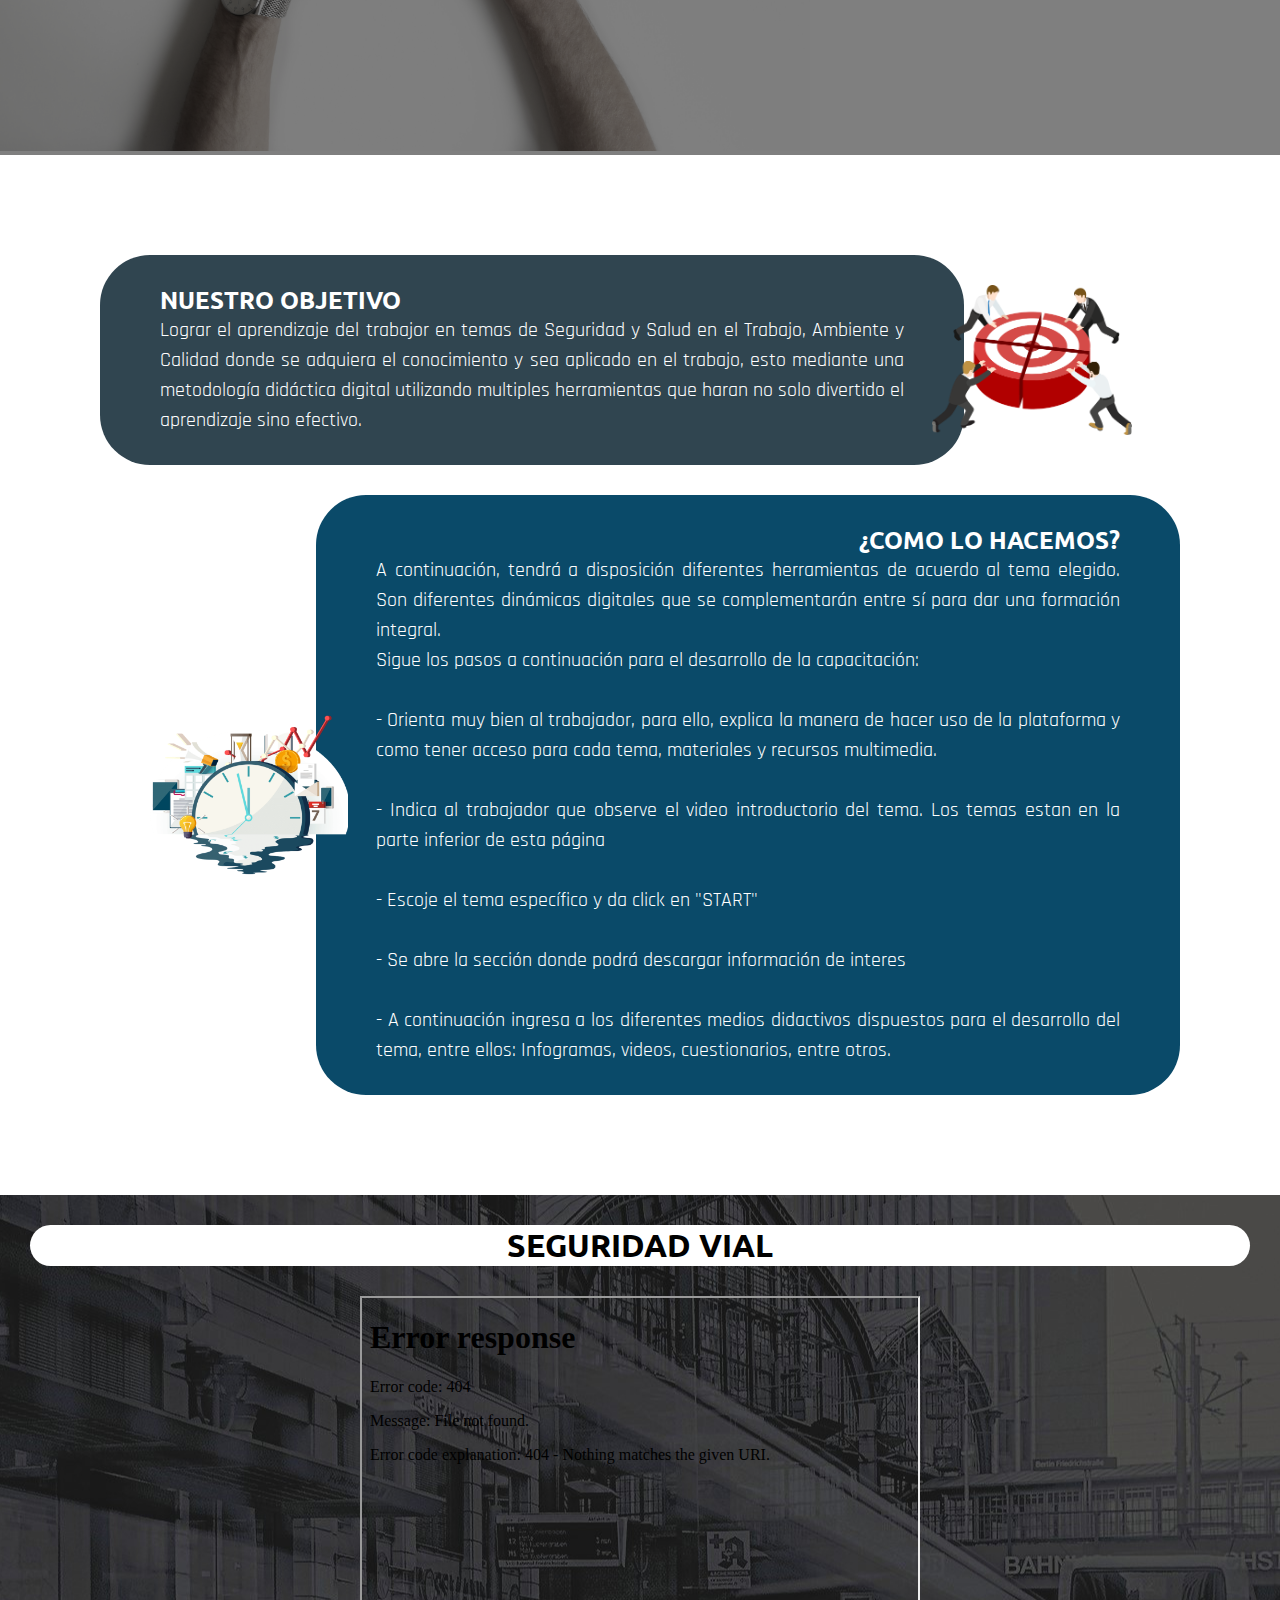
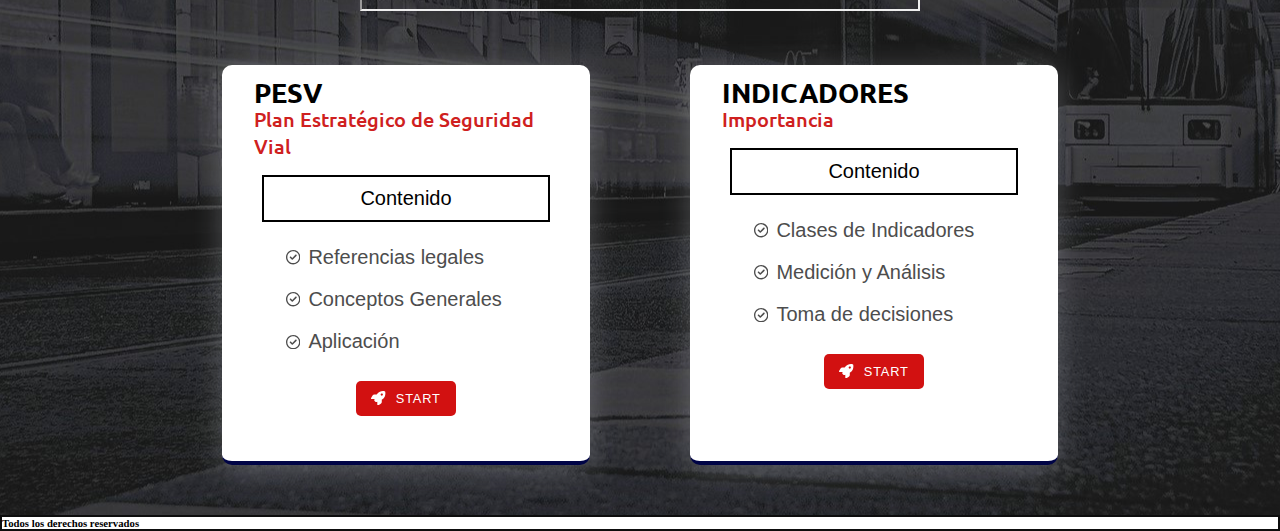
==== commit 6c599c61: "Se ajusta las indicaciones" ====
--- a/index.html
+++ b/index.html
@@ -96,7 +96,7 @@
         </div>
         <div class="textright">
         <h2>¿COMO LO HACEMOS?</h2>
-        <p>Mediante orientación del instructor, tendrá a disposición diferentes herramientas de acuerdo al tema elegido. Son diferentes dinámicas digitales que se complementarán entre sí para dar una formación integral. <br/> Pasos a seguir:<br/> - Observa el video introductorio <br/> - Escoje la ficha de la capacitaciones de uno de los temas específicos que se encuentran en las secciones de la parte inferior y da click en "START"  <br/> - Se abre la sección donde encontrará las diferentes didácticas que podrá disfrutar<br/> </p>
+        <p>A continuación, tendrá a disposición diferentes herramientas de acuerdo al tema elegido. Son diferentes dinámicas digitales que se complementarán entre sí para dar una formación integral. <br/> Sigue los pasos a continuación para el desarrollo de la capacitación: <br/> <br/> - Orienta muy bien al trabajador, para ello, explica la manera de hacer uso de la plataforma y como tener acceso para cada tema, materiales y recursos multimedia. <br/> <br/>- Indica al trabajador que observe el video introductorio del tema. Los temas estan en la parte inferior de esta página <br/> <br/> - Escoje el tema específico y da click en "START"  <br/> <br/>- Se abre la sección donde podrá descargar información de interes <br/> <br/>- A continuación ingresa a los diferentes medios didactivos dispuestos para el desarrollo del tema, entre ellos: Infogramas, videos, cuestionarios, entre otros.<br/> </p>
       </div>
       
     </div>
